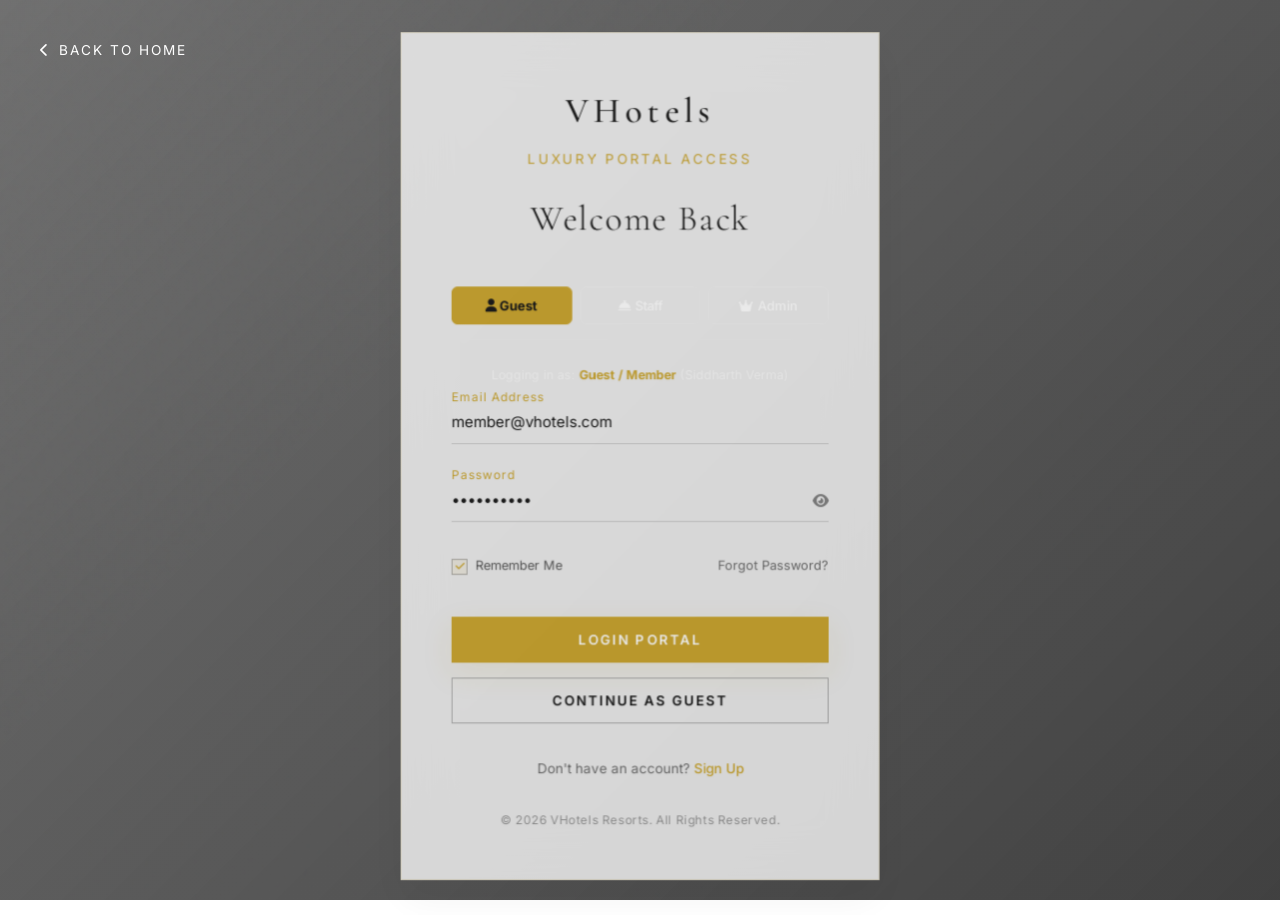
==== admin_dashboard.html @ e9774304 "Update registration validation: alphabetic-only name rule and strict password criteria (1 caps, 1 nu" ====
<!DOCTYPE html>
<html lang="en">
<head>
  <meta charset="UTF-8">
  <meta name="viewport" content="width=device-width, initial-scale=1.0">
  <meta name="description" content="VHotels Executive Administration Center. Financial KPIs, room occupancy, guest management, and security controls.">
  <title>VHotels | Executive Admin Center</title>
  
  <link rel="stylesheet" href="https://cdnjs.cloudflare.com/ajax/libs/font-awesome/6.4.0/css/all.min.css">
  <link rel="stylesheet" href="style.css">
</head>
<body style="background: var(--color-off-white);">

  <!-- Navbar -->
  <nav class="navbar sticky" id="nav-header">
    <div class="container">
      <a href="index.html" class="logo" id="nav-logo">VHOTELS</a>
      <ul class="nav-links" id="menu-links">
        <li><a href="index.html">Home</a></li>
        <li><a href="suites.html">Suites</a></li>
        <li><a href="admin_dashboard.html" class="active" style="color: var(--color-gold);"><i class="fas fa-crown"></i> Executive Admin</a></li>
        <li><a href="staff_dashboard.html"><i class="fas fa-concierge-bell"></i> Staff Portal</a></li>
        <li><a href="profile.html">Profile</a></li>
        <li class="nav-btn"><button onclick="VHotels.logout()" class="btn-gold" style="padding: 8px 18px; font-size: 0.8rem;">Logout</button></li>
      </ul>
      <div class="mobile-menu-btn" id="mobile-toggle">
        <span></span><span></span><span></span>
      </div>
    </div>
  </nav>

  <!-- Executive Header Banner -->
  <header style="background: #111; color: #fff; padding: 50px 20px 35px; border-bottom: 2px solid var(--color-gold);">
    <div class="container">
      <span class="gold-text" style="font-size: 0.8rem; text-transform: uppercase; letter-spacing: 0.25em; font-weight: 600;">
        <i class="fas fa-crown"></i> Executive Management & Financial Control
      </span>
      <h1 style="font-family: var(--font-serif); font-size: 2.4rem; margin: 5px 0 0; color: #fff;">Estate Analytics & Administration</h1>
    </div>
  </header>

  <main class="container section-padding">
    
    <!-- 4 KPI Cards Grid -->
    <div style="display: grid; grid-template-columns: repeat(auto-fit, minmax(220px, 1fr)); gap: 20px; margin-bottom: 35px;">
      
      <!-- Card 1: Revenue -->
      <div style="background: #ffffff; border-radius: 12px; padding: 25px; border: 1px solid var(--color-light-gray); box-shadow: var(--shadow-glass);">
        <div style="display: flex; justify-content: space-between; align-items: center; margin-bottom: 12px;">
          <span style="font-size: 0.8rem; text-transform: uppercase; color: #777; font-weight: 600;">Gross Revenue</span>
          <i class="fas fa-rupee-sign" style="color: var(--color-gold); font-size: 1.2rem;"></i>
        </div>
        <div id="stat-revenue" style="font-size: 2rem; font-weight: 700; color: #111;">₹0</div>
        <span style="font-size: 0.75rem; color: #27ae60;"><i class="fas fa-arrow-up"></i> Confirmed Luxury Stays</span>
      </div>

      <!-- Card 2: Occupancy Rate -->
      <div style="background: #ffffff; border-radius: 12px; padding: 25px; border: 1px solid var(--color-light-gray); box-shadow: var(--shadow-glass);">
        <div style="display: flex; justify-content: space-between; align-items: center; margin-bottom: 12px;">
          <span style="font-size: 0.8rem; text-transform: uppercase; color: #777; font-weight: 600;">Estate Occupancy</span>
          <i class="fas fa-chart-pie" style="color: var(--color-gold); font-size: 1.2rem;"></i>
        </div>
        <div id="stat-occupancy" style="font-size: 2rem; font-weight: 700; color: #111;">0%</div>
        <span id="stat-rooms-ratio" style="font-size: 0.75rem; color: #777;">0 of 0 Rooms Booked</span>
      </div>

      <!-- Card 3: Total Bookings -->
      <div style="background: #ffffff; border-radius: 12px; padding: 25px; border: 1px solid var(--color-light-gray); box-shadow: var(--shadow-glass);">
        <div style="display: flex; justify-content: space-between; align-items: center; margin-bottom: 12px;">
          <span style="font-size: 0.8rem; text-transform: uppercase; color: #777; font-weight: 600;">Active Bookings</span>
          <i class="fas fa-calendar-check" style="color: var(--color-gold); font-size: 1.2rem;"></i>
        </div>
        <div id="stat-bookings" style="font-size: 2rem; font-weight: 700; color: #111;">0</div>
        <span style="font-size: 0.75rem; color: #2980b9;">Verified in SQLite Database</span>
      </div>

      <!-- Card 4: Registered Members -->
      <div style="background: #ffffff; border-radius: 12px; padding: 25px; border: 1px solid var(--color-light-gray); box-shadow: var(--shadow-glass);">
        <div style="display: flex; justify-content: space-between; align-items: center; margin-bottom: 12px;">
          <span style="font-size: 0.8rem; text-transform: uppercase; color: #777; font-weight: 600;">Elite Guests</span>
          <i class="fas fa-users" style="color: var(--color-gold); font-size: 1.2rem;"></i>
        </div>
        <div id="stat-guests" style="font-size: 2rem; font-weight: 700; color: #111;">0</div>
        <span style="font-size: 0.75rem; color: #777;">VIP Hospitality Accounts</span>
      </div>

    </div>

    <!-- Navigation Tabs for Admin Sections -->
    <div style="display: flex; gap: 15px; margin-bottom: 25px; border-bottom: 2px solid #eee; padding-bottom: 12px;">
      <button id="tab-btn-users" onclick="switchAdminTab('users')" style="background: none; border: none; font-size: 1rem; font-weight: 600; color: var(--color-gold); cursor: pointer; padding: 5px 10px; border-bottom: 3px solid var(--color-gold); margin-bottom: -15px;">
        <i class="fas fa-user-shield"></i> User & Security Management
      </button>
      <button id="tab-btn-suites" onclick="switchAdminTab('suites')" style="background: none; border: none; font-size: 1rem; font-weight: 600; color: #777; cursor: pointer; padding: 5px 10px;">
        <i class="fas fa-hotel"></i> Suite Inventory & Status
      </button>
    </div>

    <!-- Tab 1: User Management -->
    <div id="tab-users-content" style="background: #ffffff; border-radius: 16px; padding: 35px; box-shadow: var(--shadow-glass); border: 1px solid var(--color-light-gray);">
      <div style="display: flex; justify-content: space-between; align-items: center; margin-bottom: 25px; flex-wrap: wrap; gap: 15px;">
        <div>
          <h2 style="font-family: var(--font-serif); font-size: 1.6rem; margin: 0 0 5px;">Registered Accounts & Roles</h2>
          <span id="user-counter" style="color: #777; font-size: 0.9rem;">Loading accounts...</span>
        </div>
        <div style="display: flex; gap: 10px;">
          <input type="text" id="admin-user-search" placeholder="Search name, email, or role..." style="padding: 10px 14px; border: 1px solid #ddd; border-radius: 6px; font-size: 0.9rem; outline: none; width: 260px;">
          <select id="admin-user-filter-role" style="padding: 10px; border: 1px solid #ddd; border-radius: 6px; font-size: 0.9rem; outline: none; background: #fff;">
            <option value="all">All Roles</option>
            <option value="guest">Guests</option>
            <option value="staff">Staff</option>
            <option value="admin">Administrators</option>
          </select>
        </div>
      </div>

      <div style="overflow-x: auto;">
        <table style="width: 100%; border-collapse: collapse; text-align: left; font-size: 0.9rem;">
          <thead>
            <tr style="background: #fafafa; border-bottom: 2px solid #eee; color: #555; text-transform: uppercase; font-size: 0.75rem; letter-spacing: 0.05em;">
              <th style="padding: 14px 16px;">ID</th>
              <th style="padding: 14px 16px;">Member Name</th>
              <th style="padding: 14px 16px;">Email & Phone</th>
              <th style="padding: 14px 16px;">Role</th>
              <th style="padding: 14px 16px;">Preferred Resort</th>
              <th style="padding: 14px 16px;">Status</th>
              <th style="padding: 14px 16px; text-align: right;">Security Action</th>
            </tr>
          </thead>
          <tbody id="users-tbody">
            <!-- Dynamically populated -->
          </tbody>
        </table>
      </div>
    </div>

    <!-- Tab 2: Suite Inventory Status -->
    <div id="tab-suites-content" style="display: none; background: #ffffff; border-radius: 16px; padding: 35px; box-shadow: var(--shadow-glass); border: 1px solid var(--color-light-gray);">
      <div style="margin-bottom: 25px;">
        <h2 style="font-family: var(--font-serif); font-size: 1.6rem; margin: 0 0 5px;">Estate Inventory Overview</h2>
        <span style="color: #777; font-size: 0.9rem;">Real-time inventory levels, pricing, and room allocations.</span>
      </div>

      <div style="overflow-x: auto;">
        <table style="width: 100%; border-collapse: collapse; text-align: left; font-size: 0.9rem;">
          <thead>
            <tr style="background: #fafafa; border-bottom: 2px solid #eee; color: #555; text-transform: uppercase; font-size: 0.75rem; letter-spacing: 0.05em;">
              <th style="padding: 14px 16px;">Code</th>
              <th style="padding: 14px 16px;">Suite Name</th>
              <th style="padding: 14px 16px;">Resort Location</th>
              <th style="padding: 14px 16px;">Type</th>
              <th style="padding: 14px 16px;">Rate / Night</th>
              <th style="padding: 14px 16px;">Max Guests</th>
              <th style="padding: 14px 16px;">Inventory Status</th>
            </tr>
          </thead>
          <tbody id="inventory-tbody">
            <!-- Populated via JS -->
          </tbody>
        </table>
      </div>
    </div>

  </main>

  <!-- Scripts -->
  <script src="vhotels.js"></script>
  <script>
    let adminUsersList = [];
    let currentAdminUser = null;

    async function checkAdminAuth() {
      try {
        const res = await fetch('/api/auth/me');
        const data = await res.json();
        if (!data.authenticated || data.user.role !== 'admin') {
          alert('Access denied: Executive Administrator credentials required.');
          window.location.href = 'login.html';
          return;
        }
        currentAdminUser = data.user;
        loadAdminStats();
        loadAdminUsers();
        loadInventory();
      } catch (e) {
        window.location.href = 'login.html';
      }
    }

    async function loadAdminStats() {
      try {
        const res = await fetch('/api/admin/stats');
        const data = await res.json();
        if (data.success) {
          const s = data.stats;
          document.getElementById('stat-revenue').textContent = `₹${Number(s.total_revenue).toLocaleString('en-IN')}`;
          document.getElementById('stat-occupancy').textContent = `${s.occupancy_pct}%`;
          document.getElementById('stat-rooms-ratio').textContent = `${s.total_rooms - s.available_rooms} of ${s.total_rooms} Rooms Occupied`;
          document.getElementById('stat-bookings').textContent = s.active_bookings;
          document.getElementById('stat-guests').textContent = s.total_guests;
        }
      } catch (err) {
        console.error(err);
      }
    }

    async function loadAdminUsers() {
      try {
        const res = await fetch('/api/admin/users');
        const data = await res.json();
        if (data.success) {
          adminUsersList = data.users;
          renderUsersTable();
        }
      } catch (err) {
        console.error(err);
      }
    }

    function renderUsersTable() {
      const q = document.getElementById('admin-user-search').value.toLowerCase().trim();
      const role = document.getElementById('admin-user-filter-role').value;

      const filtered = adminUsersList.filter(u => {
        const name = `${u.first_name} ${u.last_name}`.toLowerCase();
        const matchesQ = !q || name.includes(q) || u.email.toLowerCase().includes(q) || (u.mobile && u.mobile.includes(q));
        const matchesRole = role === 'all' || u.role === role;
        return matchesQ && matchesRole;
      });

      const tbody = document.getElementById('users-tbody');
      document.getElementById('user-counter').textContent = `Showing ${filtered.length} of ${adminUsersList.length} users`;

      tbody.innerHTML = filtered.map(u => {
        const isSelf = u.id === currentAdminUser.id;
        const isSuspended = u.status === 'suspended';
        const roleBadge = u.role === 'admin' 
          ? `<span style="background: rgba(201,162,39,0.15); color: var(--color-gold); padding: 3px 8px; border-radius: 12px; font-weight: 700; font-size: 0.75rem; text-transform: uppercase;">Admin</span>`
          : u.role === 'staff'
          ? `<span style="background: #cce5ff; color: #004085; padding: 3px 8px; border-radius: 12px; font-weight: 700; font-size: 0.75rem; text-transform: uppercase;">Staff</span>`
          : `<span style="background: #e2e3e5; color: #383d41; padding: 3px 8px; border-radius: 12px; font-weight: 700; font-size: 0.75rem; text-transform: uppercase;">Guest</span>`;

        const statusBadge = isSuspended
          ? `<span style="background: #f8d7da; color: #721c24; padding: 3px 8px; border-radius: 12px; font-weight: 700; font-size: 0.75rem; text-transform: uppercase;">Suspended</span>`
          : `<span style="background: #d4edda; color: #155724; padding: 3px 8px; border-radius: 12px; font-weight: 700; font-size: 0.75rem; text-transform: uppercase;">Active</span>`;

        return `
          <tr style="border-bottom: 1px solid #eee;">
            <td style="padding: 14px 16px; color: #888;">#${u.id}</td>
            <td style="padding: 14px 16px; font-weight: 600;">${u.title || ''} ${u.first_name} ${u.last_name}</td>
            <td style="padding: 14px 16px;">
              <div>${u.email}</div>
              <div style="font-size: 0.8rem; color: #888;">${u.mobile}</div>
            </td>
            <td style="padding: 14px 16px;">${roleBadge}</td>
            <td style="padding: 14px 16px; font-size: 0.85rem; color: #666;">${u.preferred_resort || '-'}</td>
            <td style="padding: 14px 16px;">${statusBadge}</td>
            <td style="padding: 14px 16px; text-align: right;">
              ${isSelf ? '<span style="color: #999; font-size: 0.8rem;">(Your Account)</span>' : `
                <button onclick="toggleUser(${u.id})" class="btn-outline" style="padding: 5px 12px; font-size: 0.75rem; cursor: pointer; color: ${isSuspended ? '#27ae60' : '#c0392b'}; border-color: ${isSuspended ? '#27ae60' : '#c0392b'};">
                  ${isSuspended ? '<i class="fas fa-check"></i> Reactivate' : '<i class="fas fa-ban"></i> Suspend'}
                </button>
              `}
            </td>
          </tr>
        `;
      }).join('');
    }

    async function toggleUser(userId) {
      if (!confirm('Are you sure you want to change this user account status?')) return;
      try {
        const res = await fetch(`/api/admin/users/${userId}/toggle-status`, { method: 'POST' });
        const data = await res.json();
        if (data.success) {
          VHotels.showToast(data.message, 'info');
          loadAdminUsers();
        } else {
          alert(data.message);
        }
      } catch (e) {
        alert('Network error.');
      }
    }

    async function loadInventory() {
      try {
        const res = await fetch('/api/suites');
        const data = await res.json();
        if (data.success) {
          const tbody = document.getElementById('inventory-tbody');
          tbody.innerHTML = data.suites.map(s => `
            <tr style="border-bottom: 1px solid #eee;">
              <td style="padding: 14px 16px; font-weight: 700; color: var(--color-gold);">${s.code}</td>
              <td style="padding: 14px 16px; font-weight: 600;">${s.name}</td>
              <td style="padding: 14px 16px;">${s.resort_location}</td>
              <td style="padding: 14px 16px;"><span class="hotel-badge" style="position: static; font-size: 0.7rem; padding: 2px 8px;">${s.suite_type}</span></td>
              <td style="padding: 14px 16px; font-weight: 700;">₹${Number(s.price_per_night).toLocaleString('en-IN')}</td>
              <td style="padding: 14px 16px;">${s.capacity_guests} Guests</td>
              <td style="padding: 14px 16px;">
                <span style="font-weight: 600; color: ${s.available_rooms > 0 ? '#27ae60' : '#c0392b'};">
                  ${s.available_rooms} of ${s.total_rooms} available
                </span>
              </td>
            </tr>
          `).join('');
        }
      } catch (err) {
        console.error(err);
      }
    }

    function switchAdminTab(tab) {
      const usersContent = document.getElementById('tab-users-content');
      const suitesContent = document.getElementById('tab-suites-content');
      const usersBtn = document.getElementById('tab-btn-users');
      const suitesBtn = document.getElementById('tab-btn-suites');

      if (tab === 'users') {
        usersContent.style.display = 'block';
        suitesContent.style.display = 'none';
        usersBtn.style.color = 'var(--color-gold)';
        usersBtn.style.borderBottom = '3px solid var(--color-gold)';
        usersBtn.style.marginBottom = '-15px';
        suitesBtn.style.color = '#777';
        suitesBtn.style.borderBottom = 'none';
        suitesBtn.style.marginBottom = '0';
      } else {
        usersContent.style.display = 'none';
        suitesContent.style.display = 'block';
        suitesBtn.style.color = 'var(--color-gold)';
        suitesBtn.style.borderBottom = '3px solid var(--color-gold)';
        suitesBtn.style.marginBottom = '-15px';
        usersBtn.style.color = '#777';
        usersBtn.style.borderBottom = 'none';
        usersBtn.style.marginBottom = '0';
      }
    }

    document.getElementById('admin-user-search').addEventListener('input', renderUsersTable);
    document.getElementById('admin-user-filter-role').addEventListener('change', renderUsersTable);
    document.addEventListener('DOMContentLoaded', checkAdminAuth);
  </script>
</body>
</html>
---- style.css ----
@import url('https://fonts.googleapis.com/css2?family=Cormorant+Garamond:ital,wght@0,300;0,400;0,500;0,600;0,700;1,400&family=Inter:wght@300;400;500;600;700&display=swap');

:root {
  --color-black: #ffffff; /* Light page background */
  --color-dark-gray: #fdfbf7; /* Elegant off-white/beige container bg */
  --color-light-gray: #e6dfd3; /* Soft cream borders */
  --color-gold: #c9a227; /* Signature luxury gold */
  --color-gold-hover: #e5b834;
  --color-gold-light: rgba(201, 162, 39, 0.08);
  --color-beige: #2a2520; /* Dark charcoal text for body */
  --color-beige-dark: #bfae8f; /* Darker border/details */
  --color-white: #111111; /* Dark titles for light theme */
  --color-glass: rgba(255, 255, 255, 0.85); /* Light glassmorphism */
  
  --font-serif: 'Cormorant Garamond', Georgia, serif;
  --font-sans: 'Inter', system-ui, -apple-system, sans-serif;
  
  --transition-smooth: all 0.5s cubic-bezier(0.16, 1, 0.3, 1);
  --transition-fast: all 0.25s ease;
  
  --shadow-gold: 0 10px 30px rgba(201, 162, 39, 0.1);
  --shadow-dark: 0 20px 40px rgba(42, 37, 32, 0.06); /* Soft light shadows */
  --shadow-glass: 0 8px 32px 0 rgba(42, 37, 32, 0.05);
  --border-glass: 1px solid rgba(42, 37, 32, 0.06);
  --border-gold-glass: 1px solid rgba(201, 162, 39, 0.15);
}

/* Base resets & scroll behavior */
* {
  margin: 0;
  padding: 0;
  box-sizing: border-box;
}

html {
  scroll-behavior: smooth;
  font-size: 16px;
  background-color: var(--color-black);
  color: var(--color-beige);
  font-family: var(--font-sans);
}

body {
  overflow-x: hidden;
  line-height: 1.6;
  background: linear-gradient(-45deg, #ffffff, #FAF6F0, #FDFBF7, #FAF2E3); /* Soft ivory, gold, champagne flow */
  background-size: 400% 400%;
  animation: gradientMotion 25s ease infinite; /* Slow breathing motion */
  position: relative;
}

/* Luxury fine-grain paper texture overlay */
body::before {
  content: "";
  position: fixed;
  top: 0;
  left: 0;
  width: 100vw;
  height: 100vh;
  z-index: -2;
  opacity: 0.035; /* extremely subtle noise grain texture */
  pointer-events: none;
  background-image: url("data:image/svg+xml,%3Csvg viewBox='0 0 200 200' xmlns='http://www.w3.org/2000/svg'%3E%3Cfilter id='noiseFilter'%3E%3CfeTurbulence type='fractalNoise' baseFrequency='0.65' numOctaves='3' stitchTiles='stitch'/%3E%3C/filter%3E%3Crect width='100%25' height='100%25' filter='url(%23noiseFilter)'/%3E%3C/svg%3E");
}

h1, h2, h3, h4, h5, h6 {
  font-family: var(--font-serif);
  color: var(--color-white);
  font-weight: 500;
  letter-spacing: 0.05em;
}

a {
  text-decoration: none;
  color: inherit;
  transition: var(--transition-fast);
}

button, input, select {
  font-family: inherit;
  background: none;
  border: none;
  color: inherit;
  outline: none;
}

/* Custom Scrollbar */
::-webkit-scrollbar {
  width: 8px;
}
::-webkit-scrollbar-track {
  background: var(--color-black);
}
::-webkit-scrollbar-thumb {
  background: var(--color-gold);
  border-radius: 4px;
}
::-webkit-scrollbar-thumb:hover {
  background: var(--color-gold-hover);
}

/* Common Layout Utilities */
.container {
  width: 90%;
  max-width: 1200px;
  margin: 0 auto;
}

.section-padding {
  padding: 100px 0;
}

.text-center {
  text-align: center;
}

.gold-text {
  color: var(--color-gold);
  font-family: var(--font-serif);
}

/* Elegant Section Titles */
.section-header {
  margin-bottom: 60px;
  text-align: center;
}

.section-header .subtitle {
  font-family: var(--font-sans);
  text-transform: uppercase;
  font-size: 0.8rem;
  letter-spacing: 0.3em;
  color: var(--color-gold);
  display: block;
  margin-bottom: 12px;
}

.section-header .title {
  font-size: 3.6rem; /* Increased size */
  font-weight: 300; /* Lighter weight for high-end look */
  color: var(--color-white);
  position: relative;
  display: inline-block;
  padding-bottom: 15px;
}

.section-header .title::after {
  content: '';
  position: absolute;
  bottom: 0;
  left: 50%;
  transform: translateX(-50%);
  width: 60px;
  height: 1px;
  background-color: var(--color-gold);
}

/* Animated Button Styles */
.btn-gold {
  display: inline-block;
  background-color: var(--color-gold);
  color: var(--color-black);
  padding: 14px 32px;
  font-size: 0.85rem;
  font-weight: 600;
  text-transform: uppercase;
  letter-spacing: 0.15em;
  border-radius: 0;
  cursor: pointer;
  border: 1px solid var(--color-gold);
  transition: var(--transition-smooth);
  box-shadow: var(--shadow-gold);
}

.btn-gold:hover {
  background-color: transparent;
  color: var(--color-gold);
  box-shadow: 0 0 20px rgba(201, 162, 39, 0.4);
  transform: translateY(-2px);
}

.btn-outline {
  display: inline-block;
  border: 1px solid var(--color-beige-dark);
  color: var(--color-white);
  padding: 14px 32px;
  font-size: 0.85rem;
  font-weight: 600;
  text-transform: uppercase;
  letter-spacing: 0.15em;
  border-radius: 0;
  cursor: pointer;
  transition: var(--transition-smooth);
}

.btn-outline:hover {
  border-color: var(--color-gold);
  color: var(--color-gold);
  transform: translateY(-2px);
}

/* NAVBAR DESIGN */
.navbar {
  position: fixed;
  top: 0;
  left: 0;
  width: 100%;
  z-index: 1000;
  transition: var(--transition-smooth);
  padding: 25px 0;
  background: linear-gradient(to bottom, rgba(17, 17, 17, 0.8) 0%, rgba(17, 17, 17, 0) 100%);
}

.navbar.sticky {
  padding: 15px 0;
  background: var(--color-glass);
  backdrop-filter: blur(15px);
  -webkit-backdrop-filter: blur(15px);
  border-bottom: 1px solid rgba(17, 17, 17, 0.05);
}

.navbar.sticky .logo {
  color: #111111 !important;
}

.navbar.sticky .nav-links a {
  color: rgba(17, 17, 17, 0.8) !important;
}

.navbar.sticky .nav-links a:hover {
  color: var(--color-gold) !important;
}

.navbar.sticky .mobile-menu-btn span {
  background-color: #111111 !important;
}

.navbar .container {
  display: flex;
  justify-content: space-between;
  align-items: center;
}

.logo {
  font-family: var(--font-serif);
  font-size: 1.8rem;
  color: #ffffff !important; /* Always white on dark hero header transparent state */
  font-weight: 600;
  letter-spacing: 0.15em;
  transition: var(--transition-smooth);
}

.logo span {
  color: var(--color-gold) !important;
}

.nav-links {
  display: flex;
  list-style: none;
  gap: 30px;
  align-items: center;
}

.nav-links a {
  font-size: 0.95rem; /* Increased font size for better readability */
  text-transform: uppercase;
  letter-spacing: 0.15em;
  font-weight: 500;
  color: rgba(255, 255, 255, 0.85) !important; /* Always light on dark transparent nav */
  position: relative;
  padding: 8px 0;
}

.nav-links a::after {
  content: '';
  position: absolute;
  bottom: 0;
  left: 0;
  width: 0;
  height: 1px;
  background-color: var(--color-gold);
  transition: var(--transition-smooth);
}

.nav-links a:hover {
  color: var(--color-gold);
}

.nav-links a:hover::after {
  width: 100%;
}

.nav-btn {
  margin-left: 20px;
}

/* Mobile Nav Toggle */
.mobile-menu-btn {
  display: none;
  cursor: pointer;
  flex-direction: column;
  gap: 6px;
}

.mobile-menu-btn span {
  width: 25px;
  height: 2px;
  background-color: var(--color-white);
  transition: var(--transition-fast);
}

/* HERO SLIDER */
.hero {
  position: relative;
  height: 100vh;
  min-height: 600px;
  display: flex;
  justify-content: center;
  align-items: center;
  overflow: hidden;
  z-index: 1; /* Establishes a stacking context so body white background doesn't overlay the absolute .hero-bg */
}

.hero-bg {
  position: absolute;
  top: 0;
  left: 0;
  width: 100%;
  height: 100%;
  background-image: linear-gradient(to bottom, rgba(17, 17, 17, 0.3) 0%, rgba(17, 17, 17, 0.7) 100%), url('assets/hero_luxury.png');
  background-size: cover;
  background-position: center;
  z-index: -1;
  transition: transform 10s ease-out;
}

.hero:hover .hero-bg {
  transform: scale(1.05);
}

.hero-content {
  text-align: center;
  max-width: 800px;
  padding-top: 80px;
  z-index: 10;
}

.hero-content .tagline {
  font-size: 0.9rem;
  letter-spacing: 0.4em;
  text-transform: uppercase;
  color: var(--color-gold);
  margin-bottom: 20px;
  display: inline-block;
  animation: slideUp 1.2s ease forwards;
}

.hero-content h1 {
  font-size: 5.6rem; /* Increased size */
  line-height: 1.05;
  font-weight: 300;
  letter-spacing: -0.01em;
  margin-bottom: 25px;
  color: #ffffff !important;
  animation: slideUp 1.4s ease forwards;
}

.hero-content p {
  font-family: var(--font-serif);
  font-size: 1.5rem;
  font-style: italic;
  color: rgba(255, 255, 255, 0.9) !important;
  margin-bottom: 40px;
  opacity: 0.9;
  animation: slideUp 1.6s ease forwards;
}

.scroll-down {
  color: #ffffff !important;
}

.scroll-down {
  position: absolute;
  bottom: 40px;
  left: 50%;
  transform: translateX(-50%);
  color: var(--color-white);
  font-size: 0.8rem;
  letter-spacing: 0.25em;
  text-transform: uppercase;
  display: flex;
  flex-direction: column;
  align-items: center;
  gap: 10px;
  cursor: pointer;
  z-index: 10;
}

.scroll-down i {
  animation: bounce 2s infinite;
  color: var(--color-gold);
}

/* SEARCH BOOKING SECTION */
.booking-search-container {
  margin-top: -80px;
  position: relative;
  z-index: 100;
}

.search-bar {
  background: rgba(253, 251, 247, 0.85) !important; /* Glassmorphism */
  backdrop-filter: blur(15px);
  -webkit-backdrop-filter: blur(15px);
  border: var(--border-gold-glass);
  box-shadow: var(--shadow-dark);
  padding: 30px;
  display: grid;
  grid-template-columns: repeat(4, 1fr) auto;
  gap: 20px;
  align-items: end;
}

.input-group {
  display: flex;
  flex-direction: column;
  gap: 8px;
  position: relative;
}

.input-group label {
  font-size: 0.75rem;
  text-transform: uppercase;
  letter-spacing: 0.15em;
  color: var(--color-gold);
  font-weight: 600;
}

.input-group .input-wrapper {
  position: relative;
  display: flex;
  align-items: center;
  border-bottom: 1px solid var(--color-light-gray);
  transition: var(--transition-fast);
}

.input-group .input-wrapper i {
  position: absolute;
  left: 0;
  color: var(--color-gold);
  font-size: 0.9rem;
}

.input-group select,
.input-group input {
  width: 100%;
  padding: 12px 10px 12px 25px;
  font-size: 0.9rem;
  color: var(--color-white);
  cursor: pointer;
}

.input-group select option {
  background-color: var(--color-dark-gray);
  color: var(--color-white);
}

.input-group .input-wrapper:hover,
.input-group .input-wrapper:focus-within {
  border-bottom-color: var(--color-gold);
}

/* FEATURED HOTELS SECTION */
.hotels-grid {
  display: grid;
  grid-template-columns: repeat(3, 1fr);
  gap: 30px;
}

.hotel-card {
  background-color: rgba(253, 251, 247, 0.75) !important; /* Glassmorphism */
  backdrop-filter: blur(12px);
  -webkit-backdrop-filter: blur(12px);
  border: 1px solid rgba(201, 162, 39, 0.15) !important;
  overflow: hidden;
  transition: var(--transition-smooth);
  position: relative;
}

.hotel-card:hover {
  transform: translateY(-10px);
  border-color: rgba(201, 162, 39, 0.3);
  box-shadow: var(--shadow-dark);
}

.hotel-img-wrapper {
  height: 250px;
  overflow: hidden;
  position: relative;
}

.hotel-img-wrapper img {
  width: 100%;
  height: 100%;
  object-fit: cover;
  transition: transform 1.2s cubic-bezier(0.16, 1, 0.3, 1);
}

.hotel-card:hover .hotel-img-wrapper img {
  transform: scale(1.08);
}

.hotel-badge {
  position: absolute;
  top: 20px;
  right: 20px;
  background-color: rgba(17, 17, 17, 0.85);
  color: var(--color-gold);
  border: 1px solid var(--color-gold);
  font-size: 0.7rem;
  text-transform: uppercase;
  letter-spacing: 0.1em;
  padding: 4px 10px;
}

.hotel-info {
  padding: 30px;
}

.hotel-rating {
  color: var(--color-gold);
  font-size: 0.8rem;
  margin-bottom: 12px;
}

.hotel-title h3 {
  font-size: 2.1rem; /* Increased size */
  font-weight: 400;
  margin-bottom: 12px;
}

.hotel-desc {
  font-size: 0.95rem;
  color: rgba(42, 37, 32, 0.75) !important; /* Dark on light bg */
  margin-bottom: 20px;
  font-weight: 300;
  line-height: 1.6;
}

.hotel-footer {
  display: flex;
  justify-content: space-between;
  align-items: center;
  border-top: 1px solid rgba(255, 255, 255, 0.05);
  padding-top: 20px;
}

.hotel-price {
  font-size: 0.85rem;
  color: rgba(42, 37, 32, 0.6) !important; /* Dark text */
}

.hotel-price span {
  display: block;
  font-size: 1.3rem;
  color: #111111 !important; /* Dark bold price */
  font-weight: 600;
}

.hotel-link {
  font-size: 0.8rem;
  text-transform: uppercase;
  letter-spacing: 0.1em;
  color: var(--color-gold);
  font-weight: 600;
  display: flex;
  align-items: center;
  gap: 5px;
}

.hotel-link:hover {
  gap: 10px;
}

/* POPULAR DESTINATIONS */
.destinations-grid {
  display: grid;
  grid-template-columns: repeat(3, 1fr);
  gap: 30px;
}

.dest-card {
  height: 400px;
  position: relative;
  overflow: hidden;
  cursor: pointer;
}

.dest-card img {
  width: 100%;
  height: 100%;
  object-fit: cover;
  transition: transform 1.5s cubic-bezier(0.16, 1, 0.3, 1);
}

.dest-overlay {
  position: absolute;
  top: 0;
  left: 0;
  width: 100%;
  height: 100%;
  background: linear-gradient(to bottom, rgba(17, 17, 17, 0.2) 0%, rgba(17, 17, 17, 0.8) 100%);
  display: flex;
  flex-direction: column;
  justify-content: flex-end;
  padding: 40px;
  z-index: 5;
  transition: var(--transition-smooth);
}

.dest-card:hover img {
  transform: scale(1.08);
}

.dest-card:hover .dest-overlay {
  background: linear-gradient(to bottom, rgba(17, 17, 17, 0) 0%, rgba(17, 17, 17, 0.95) 100%);
}

.dest-card h3 {
  font-size: 2.6rem; /* Increased size */
  color: #ffffff !important; /* Explicitly white on dark photo background */
  font-weight: 300;
  margin-bottom: 5px;
  text-shadow: 0 2px 10px rgba(0,0,0,0.5);
}

.dest-card p {
  color: var(--color-gold);
  font-size: 0.8rem;
  text-transform: uppercase;
  letter-spacing: 0.25em;
  transform: translateY(10px);
  opacity: 0;
  transition: var(--transition-smooth);
}

.dest-card:hover p {
  transform: translateY(0);
  opacity: 1;
}

/* WHY CHOOSE US (Luxury Pillars) */
.why-grid {
  display: grid;
  grid-template-columns: repeat(4, 1fr);
  gap: 30px;
}

.why-card {
  text-align: center;
  padding: 40px 20px;
  border: 1px solid rgba(201, 162, 39, 0.15) !important;
  background-color: rgba(253, 251, 247, 0.75) !important; /* Glassmorphism */
  backdrop-filter: blur(12px);
  -webkit-backdrop-filter: blur(12px);
  transition: var(--transition-smooth);
}

.why-card:hover {
  border-color: var(--color-gold);
  transform: translateY(-5px);
}

.why-icon {
  width: 70px;
  height: 70px;
  margin: 0 auto 25px;
  display: flex;
  justify-content: center;
  align-items: center;
  border: 1px solid var(--color-gold-light);
  border-radius: 50%;
  color: var(--color-gold);
  font-size: 1.8rem;
  background-color: rgba(201, 162, 39, 0.05);
  transition: var(--transition-smooth);
}

.why-card:hover .why-icon {
  background-color: var(--color-gold);
  color: var(--color-black);
  transform: rotateY(180deg);
}

.why-card h3 {
  font-size: 1.4rem;
  margin-bottom: 15px;
}

.why-card p {
  font-size: 0.85rem;
  color: rgba(42, 37, 32, 0.75) !important; /* Dark on light bg */
  font-weight: 300;
}

/* DINING HIGHLIGHT */
.dining-section {
  display: grid;
  grid-template-columns: 1fr 1fr;
  align-items: center;
  background-color: rgba(253, 251, 247, 0.7) !important; /* Glassmorphism */
  backdrop-filter: blur(10px);
  -webkit-backdrop-filter: blur(10px);
  border-top: 1px solid rgba(201, 162, 39, 0.1) !important;
}

.dining-img {
  height: 550px;
  overflow: hidden;
}

.dining-img img {
  width: 100%;
  height: 100%;
  object-fit: cover;
}

.dining-info {
  padding: 80px;
}

.dining-info h2 {
  font-size: 3.6rem; /* Increased size */
  font-weight: 300;
  margin-bottom: 25px;
}

.dining-info p {
  font-size: 1.05rem;
  font-weight: 300;
  color: rgba(42, 37, 32, 0.75) !important; /* Dark on light bg */
  margin-bottom: 35px;
  line-height: 1.7;
}

/* TESTIMONIALS CAROUSEL */
.testimonials {
  background: transparent !important; /* Allow animated background gradient to flow through */
}

.testimonial-container {
  max-width: 800px;
  margin: 0 auto;
  min-height: 250px;
  position: relative;
  overflow: hidden;
}

.testimonial-slide {
  position: absolute;
  width: 100%;
  top: 0;
  left: 0;
  opacity: 0;
  transform: scale(0.95);
  transition: all 0.8s ease;
  pointer-events: none;
}

.testimonial-slide.active {
  position: relative;
  opacity: 1;
  transform: scale(1);
  pointer-events: auto;
}

.quote-icon {
  font-size: 3rem;
  color: rgba(201, 162, 39, 0.25);
  margin-bottom: 25px;
}

.testimonial-text {
  font-family: var(--font-serif);
  font-size: 1.8rem;
  font-style: italic;
  line-height: 1.5;
  color: var(--color-white);
  margin-bottom: 30px;
}

.testimonial-author {
  font-size: 0.85rem;
  text-transform: uppercase;
  letter-spacing: 0.2em;
  color: var(--color-gold);
}

.testimonial-dots {
  display: flex;
  justify-content: center;
  gap: 10px;
  margin-top: 40px;
}

.dot {
  width: 6px;
  height: 6px;
  background-color: var(--color-light-gray);
  border-radius: 50%;
  cursor: pointer;
  transition: var(--transition-fast);
}

.dot.active {
  background-color: var(--color-gold);
  transform: scale(1.5);
}

/* NEWSLETTER */
.newsletter {
  background-color: transparent !important;
  border-top: none !important;
  border-bottom: none !important;
}

.newsletter-card {
  max-width: 850px;
  margin: 0 auto;
  background: linear-gradient(135deg, #e7c768 0%, #c9a227 50%, #ac871d 100%); /* Rich metallic gold background */
  border: 1px solid #c9a227;
  border-radius: 16px; /* Elegant rounded corners */
  padding: 40px;
  position: relative;
  box-shadow: 0 15px 40px rgba(42, 37, 32, 0.1), 0 10px 25px rgba(201, 162, 39, 0.15); /* Layered soft shadows */
  transition: var(--transition-smooth);
}

.newsletter-card:hover {
  transform: translateY(-5px);
  box-shadow: 0 25px 50px rgba(42, 37, 32, 0.15), 0 15px 35px rgba(201, 162, 39, 0.25);
  border-color: #e5b834;
}

.newsletter-inner {
  border: 1px solid rgba(17, 17, 17, 0.15); /* Darker border for visibility on gold bg */
  border-radius: 10px; /* Matching rounded corners inside */
  padding: 50px 40px;
}

.newsletter-card .section-header .subtitle {
  color: #111111 !important; /* Dark charcoal text for gold bg */
  font-weight: 600;
}

.newsletter-card .section-header .title {
  color: #111111 !important; /* Dark charcoal title for contrast */
  font-size: 2.8rem;
  padding-bottom: 12px;
}

.newsletter-card .section-header .title::after {
  background-color: #111111 !important; /* Dark line */
  width: 40px;
  height: 1px;
}

.newsletter-intro {
  font-family: var(--font-serif);
  font-style: italic;
  font-size: 1.25rem;
  color: rgba(17, 17, 17, 0.8) !important; /* Dark readable text on gold bg */
  margin-bottom: 35px;
  max-width: 550px;
  margin-left: auto;
  margin-right: auto;
  line-height: 1.6;
}

.newsletter-card .section-header {
  margin-bottom: 20px;
}

.newsletter-card .newsletter-form {
  display: flex;
  max-width: 520px;
  margin: 0 auto;
  align-items: flex-start;
  gap: 20px;
  position: relative;
  border-bottom: none;
}

.newsletter-input-wrapper {
  flex-grow: 1;
  width: 100%;
  position: relative;
}

.newsletter-card .newsletter-form input {
  width: 100%;
  padding: 10px 5px;
  font-size: 1rem;
  font-weight: 500;
  color: #111111 !important;
  background: transparent !important;
  border: none !important;
  border-bottom: 1px solid rgba(17, 17, 17, 0.6) !important;
  border-radius: 0 !important;
  outline: none !important;
  box-shadow: none !important;
  transition: var(--transition-smooth);
}

.newsletter-card .newsletter-form input:focus {
  background: transparent !important;
  border-bottom-color: #111111 !important;
  box-shadow: none !important;
}

.newsletter-card .newsletter-form input:-webkit-autofill,
.newsletter-card .newsletter-form input:-webkit-autofill:hover, 
.newsletter-card .newsletter-form input:-webkit-autofill:focus {
  -webkit-text-fill-color: #111111 !important;
  -webkit-box-shadow: 0 0 0px 1000px transparent inset !important;
  background-color: transparent !important;
  transition: background-color 5000s ease-in-out 0s;
}

.newsletter-card .newsletter-form input::placeholder {
  color: rgba(17, 17, 17, 0.5) !important;
}

.newsletter-input-wrapper .error-msg {
  color: #b00020 !important;
  font-weight: 600;
  font-size: 0.8rem;
  margin-top: 6px;
  text-align: left;
}

.newsletter-card .newsletter-form button {
  padding: 10px 20px;
  color: #111111 !important;
  background: transparent !important;
  border: none !important;
  border-bottom: 1px solid rgba(17, 17, 17, 0.6) !important;
  border-radius: 0 !important;
  font-weight: 700;
  text-transform: uppercase;
  letter-spacing: 0.15em;
  font-size: 0.85rem;
  cursor: pointer;
  transition: var(--transition-fast);
  height: auto !important;
  white-space: nowrap;
}

.newsletter-card .newsletter-form button:hover {
  color: #ffffff !important;
  border-bottom-color: #ffffff !important;
  transform: translateY(-1px);
}

@media screen and (max-width: 768px) {
  .newsletter-card {
    padding: 20px;
  }
  .newsletter-inner {
    padding: 30px 15px;
  }
  .newsletter-intro {
    font-size: 1.1rem;
  }
}

/* FOOTER DESIGN */
.footer {
  background-color: #111111 !important;
  color: rgba(255, 255, 255, 0.7) !important;
  border-top: 1px solid rgba(255, 255, 255, 0.03);
  padding: 80px 0 30px;
}

.footer h4 {
  color: #ffffff !important;
}

.footer-links a {
  color: rgba(255, 255, 255, 0.6) !important;
}

.footer-links a:hover {
  color: var(--color-gold) !important;
}

.footer-contact-info div {
  color: rgba(255, 255, 255, 0.7) !important;
}

.footer-bottom {
  color: rgba(255, 255, 255, 0.4) !important;
}

.footer-grid {
  display: grid;
  grid-template-columns: 2fr repeat(3, 1fr);
  gap: 50px;
  margin-bottom: 60px;
}

.footer-col h4 {
  font-size: 1.2rem;
  margin-bottom: 25px;
  position: relative;
  padding-bottom: 10px;
}

.footer-col h4::after {
  content: '';
  position: absolute;
  bottom: 0;
  left: 0;
  width: 30px;
  height: 1px;
  background-color: var(--color-gold);
}

.footer-about .logo {
  margin-bottom: 20px;
  display: block;
}

.footer-about p {
  font-size: 0.85rem;
  color: rgba(245, 240, 230, 0.6);
  margin-bottom: 25px;
}

.social-links {
  display: flex;
  gap: 15px;
}

.social-links a {
  width: 36px;
  height: 36px;
  border: 1px solid rgba(255, 255, 255, 0.1);
  display: flex;
  justify-content: center;
  align-items: center;
  color: rgba(245, 240, 230, 0.8);
  font-size: 0.9rem;
  transition: var(--transition-smooth);
}

.social-links a:hover {
  border-color: var(--color-gold);
  color: var(--color-gold);
  background-color: rgba(201, 162, 39, 0.05);
}

.footer-links {
  list-style: none;
  display: flex;
  flex-direction: column;
  gap: 15px;
}

.footer-links a {
  font-size: 0.85rem;
  color: rgba(245, 240, 230, 0.7);
}

.footer-links a:hover {
  color: var(--color-gold);
  padding-left: 5px;
}

.footer-contact-info {
  display: flex;
  flex-direction: column;
  gap: 15px;
  font-size: 0.85rem;
  color: rgba(245, 240, 230, 0.7);
}

.footer-contact-info div {
  display: flex;
  align-items: flex-start;
  gap: 12px;
}

.footer-contact-info i {
  color: var(--color-gold);
  margin-top: 3px;
}

.footer-bottom {
  border-top: 1px solid rgba(255, 255, 255, 0.03);
  padding-top: 30px;
  display: flex;
  justify-content: space-between;
  align-items: center;
  font-size: 0.8rem;
  color: rgba(245, 240, 230, 0.5);
}

/* LOGIN PAGE UNIQUE DESIGN */
.login-body {
  height: 100vh;
  display: flex;
  justify-content: center;
  align-items: center;
  background-image: linear-gradient(135deg, rgba(17, 17, 17, 0.6) 0%, rgba(17, 17, 17, 0.8) 100%), url('https://images.unsplash.com/photo-1566073771259-6a8506099945?q=80&w=1200') !important;
  background-size: cover !important;
  background-position: center !important;
  background-attachment: fixed !important;
  animation: none !important; /* Disable animated gradient on login */
  overflow: hidden;
}

.login-card {
  width: 90%;
  max-width: 480px;
  background: rgba(255, 255, 255, 0.88) !important;
  border: var(--border-gold-glass);
  box-shadow: var(--shadow-dark);
  padding: 50px;
  position: relative;
  z-index: 10;
  backdrop-filter: blur(25px);
  -webkit-backdrop-filter: blur(25px);
  animation: cardFadeIn 1s cubic-bezier(0.16, 1, 0.3, 1) forwards;
}

.login-card h2 {
  color: #111111 !important;
}

.login-card p {
  color: var(--color-gold) !important;
}

.login-card .form-group input {
  color: #111111 !important;
  border-bottom: 1px solid rgba(17, 17, 17, 0.15) !important;
}

.login-card .form-group label {
  color: rgba(17, 17, 17, 0.5) !important;
}

.login-card .form-group input:focus ~ label,
.login-card .form-group input:not(:placeholder-shown) ~ label {
  color: var(--color-gold) !important;
}

.login-card .toggle-password {
  color: rgba(17, 17, 17, 0.5) !important;
}

.login-card .forgot-password {
  color: rgba(17, 17, 17, 0.6) !important;
}

.login-card .forgot-password:hover {
  color: var(--color-gold) !important;
}

.login-card .remember-me {
  color: rgba(17, 17, 17, 0.7) !important;
}

.login-card .checkbox-custom {
  border: 1px solid rgba(17, 17, 17, 0.3) !important;
}

.login-card .login-footer {
  color: rgba(17, 17, 17, 0.6) !important;
}

.login-card .login-copyright {
  color: rgba(17, 17, 17, 0.4) !important;
}

.login-card .btn-outline {
  border-color: rgba(17, 17, 17, 0.3) !important;
  color: #111111 !important;
}

.login-card .btn-outline:hover {
  border-color: var(--color-gold) !important;
  color: var(--color-gold) !important;
}

.login-header {
  text-align: center;
  margin-bottom: 40px;
}

.login-logo {
  font-family: var(--font-serif);
  font-size: 2.2rem;
  color: var(--color-white);
  font-weight: 500;
  letter-spacing: 0.15em;
  margin-bottom: 10px;
}

.login-logo span {
  color: var(--color-gold);
}

.login-header p {
  font-size: 0.85rem;
  text-transform: uppercase;
  letter-spacing: 0.2em;
  color: var(--color-gold);
  margin-bottom: 20px;
}

.login-header h2 {
  font-size: 2.2rem;
  font-weight: 300;
}

.login-form {
  display: flex;
  flex-direction: column;
  gap: 30px;
}

/* Floating Label Inputs */
.form-group {
  position: relative;
  display: flex;
  flex-direction: column;
}

.form-group .input-wrapper {
  position: relative;
  display: flex;
  align-items: center;
}

.form-group input {
  width: 100%;
  padding: 12px 30px 12px 0;
  font-size: 0.95rem;
  color: var(--color-white);
  border-bottom: 1px solid rgba(255, 255, 255, 0.15);
  transition: var(--transition-smooth);
  background: transparent;
}

.form-group select {
  width: 100%;
  padding: 12px 30px 12px 5px;
  font-size: 0.95rem;
  font-weight: 500;
  color: var(--color-white);
  border: none;
  border-bottom: 1px solid rgba(255, 255, 255, 0.25);
  background: transparent;
  transition: var(--transition-smooth);
  cursor: pointer;
  height: 48px;
}

.form-group select:focus {
  border-bottom-color: var(--color-gold);
  outline: none;
}

.form-group select option {
  background-color: #ffffff;
  color: #111111;
  font-size: 0.95rem;
  padding: 12px;
}

.form-group label {
  position: absolute;
  left: 0;
  bottom: 12px;
  font-size: 0.95rem;
  color: rgba(255, 255, 255, 0.5);
  pointer-events: none;
  transition: var(--transition-smooth);
}

.form-group input:focus,
.form-group input:not(:placeholder-shown),
.form-group textarea:focus,
.form-group textarea:not(:placeholder-shown) {
  border-bottom-color: var(--color-gold);
}

.form-group input:focus ~ label,
.form-group input:not(:placeholder-shown) ~ label,
.form-group textarea:focus ~ label,
.form-group textarea:not(:placeholder-shown) ~ label {
  transform: translateY(-26px);
  font-size: 0.75rem;
  color: var(--color-gold);
  letter-spacing: 0.08em;
}

.toggle-password {
  position: absolute;
  right: 0;
  color: rgba(255, 255, 255, 0.5);
  cursor: pointer;
  font-size: 0.9rem;
  transition: var(--transition-fast);
  padding: 12px 0;
}

.toggle-password:hover {
  color: var(--color-gold);
}

/* Form controls */
.form-options {
  display: flex;
  justify-content: space-between;
  align-items: center;
  font-size: 0.8rem;
}

.remember-me {
  display: flex;
  align-items: center;
  gap: 8px;
  cursor: pointer;
  user-select: none;
}

.remember-me input {
  display: none;
}

.checkbox-custom {
  width: 16px;
  height: 16px;
  border: 1px solid rgba(255, 255, 255, 0.3);
  display: inline-block;
  position: relative;
  transition: var(--transition-fast);
}

.remember-me input:checked + .checkbox-custom {
  border-color: var(--color-gold);
  background-color: var(--color-gold-light);
}

.remember-me input:checked + .checkbox-custom::after {
  content: '\f00c';
  font-family: 'Font Awesome 5 Free';
  font-weight: 900;
  font-size: 0.65rem;
  color: var(--color-gold);
  position: absolute;
  top: 50%;
  left: 50%;
  transform: translate(-50%, -50%);
}

.forgot-password {
  color: rgba(255, 255, 255, 0.6);
}

.forgot-password:hover {
  color: var(--color-gold);
}

.login-actions {
  display: flex;
  flex-direction: column;
  gap: 15px;
  margin-top: 10px;
}

.login-actions button {
  width: 100%;
}

.login-footer {
  text-align: center;
  margin-top: 35px;
  font-size: 0.85rem;
  color: rgba(255, 255, 255, 0.6);
}

.login-footer a {
  color: var(--color-gold);
  font-weight: 500;
}

.login-footer a:hover {
  text-decoration: underline;
}

.login-copyright {
  text-align: center;
  font-size: 0.75rem;
  color: rgba(255, 255, 255, 0.35);
  margin-top: 30px;
  letter-spacing: 0.05em;
}

/* Back link to Home */
.back-to-home {
  position: absolute;
  top: 40px;
  left: 40px;
  font-size: 0.85rem;
  text-transform: uppercase;
  letter-spacing: 0.15em;
  color: #ffffff !important; /* Explicitly white on dark bg */
  display: flex;
  align-items: center;
  gap: 8px;
  z-index: 10;
}

.back-to-home:hover {
  color: var(--color-gold) !important;
}

/* ANIMATIONS & EFFECTS */
.fade-in-section {
  opacity: 0;
  transform: translateY(30px);
  transition: opacity 0.8s ease-out, transform 0.8s ease-out;
}

.fade-in-section.is-visible {
  opacity: 1;
  transform: translateY(0);
}

@keyframes slideUp {
  from {
    opacity: 0;
    transform: translateY(40px);
  }
  to {
    opacity: 1;
    transform: translateY(0);
  }
}

@keyframes bounce {
  0%, 20%, 50%, 80%, 100% {
    transform: translateY(0);
  }
  40% {
    transform: translateY(-8px);
  }
  60% {
    transform: translateY(-4px);
  }
}

@keyframes cardFadeIn {
  from {
    opacity: 0;
    transform: translateY(50px) scale(0.98);
  }
  to {
    opacity: 1;
    transform: translateY(0) scale(1);
  }
}

/* RESPONSIVENESS DESIGN */
@media screen and (max-width: 1024px) {
  h1, .hero-content h1 {
    font-size: 4rem;
  }
  
  .booking-search-container {
    margin-top: -50px;
  }
  
  .search-bar {
    grid-template-columns: repeat(2, 1fr);
    gap: 25px;
  }
  
  .search-bar button {
    grid-column: span 2;
    width: 100%;
  }
  
  .hotels-grid,
  .destinations-grid {
    grid-template-columns: repeat(2, 1fr);
  }
  
  .why-grid {
    grid-template-columns: repeat(2, 1fr);
  }
  
  .dining-section {
    grid-template-columns: 1fr;
  }
  
  .dining-img {
    height: 400px;
  }
  
  .dining-info {
    padding: 50px 30px;
  }
  
  .footer-grid {
    grid-template-columns: repeat(2, 1fr);
  }
}

@media screen and (max-width: 768px) {
  .section-padding {
    padding: 70px 0;
  }
  
  .section-header .title {
    font-size: 2.2rem;
  }
  
  /* Mobile navbar hamburger */
  .mobile-menu-btn {
    display: flex;
  }
  
  .nav-links {
    position: fixed;
    top: 0;
    right: -100%;
    width: 300px;
    height: 100vh;
    background-color: var(--color-black);
    border-left: 1px solid rgba(255, 255, 255, 0.05);
    flex-direction: column;
    justify-content: center;
    align-items: center;
    gap: 40px;
    transition: var(--transition-smooth);
    padding: 50px;
    z-index: 999;
  }
  
  .nav-links.active {
    right: 0;
  }
  
  .nav-btn {
    margin-left: 0;
  }
  
  .hero-content h1 {
    font-size: 3rem;
  }
  
  .hero-content p {
    font-size: 1.2rem;
  }
  
  .hotels-grid,
  .destinations-grid,
  .why-grid {
    grid-template-columns: 1fr;
  }
  
  .footer-grid {
    grid-template-columns: 1fr;
    gap: 30px;
  }
  
  .footer-bottom {
    flex-direction: column;
    gap: 15px;
    text-align: center;
  }
  
  .login-card {
    padding: 35px 25px;
  }
  
  .login-logo {
    font-size: 1.8rem;
  }
  
  .login-header h2 {
    font-size: 1.8rem;
  }
}

@media screen and (max-width: 480px) {
  .search-bar {
    grid-template-columns: 1fr;
    padding: 20px;
  }
  
  .search-bar button {
    grid-column: span 1;
  }
  
  .hero-content h1 {
    font-size: 2.4rem;
  }
}

/* Remove default browser arrow / calendar icons for premium luxury aesthetics */
select {
  -webkit-appearance: none;
  -moz-appearance: none;
  appearance: none;
}

/* Custom select arrow */
.input-wrapper {
  position: relative;
}

.input-wrapper:has(select)::after {
  content: '\f0d7';
  font-family: 'Font Awesome 6 Free';
  font-weight: 900;
  position: absolute;
  right: 10px;
  color: var(--color-gold);
  pointer-events: none;
  font-size: 0.8rem;
  transition: var(--transition-fast);
}

.input-wrapper:hover:has(select)::after {
  transform: translateY(2px);
}

/* Hide native calendar icon visually but make clicking anywhere in the input trigger the date picker */
.input-group .input-wrapper input[type="date"] {
  position: relative;
  cursor: pointer;
}

.input-group .input-wrapper input[type="date"]::-webkit-calendar-picker-indicator {
  position: absolute;
  top: 0;
  left: 0;
  width: 100%;
  height: 100%;
  margin: 0;
  padding: 0;
  opacity: 0;
  cursor: pointer;
}

input[type="date"]::-webkit-calendar-picker-indicator:hover {
  opacity: 0.8;
}

/* Remove default browser styling for select elements */
.search-bar select {
  padding-right: 25px !important;
}

/* Shifting gradient motion animation keyframes */
@keyframes gradientMotion {
  0% {
    background-position: 0% 50%;
  }
  50% {
    background-position: 100% 50%;
  }
  100% {
    background-position: 0% 50%;
  }
}

/* Hero section specific button style overrides for high contrast readability */
.hero-content .btn-outline {
  color: #ffffff !important;
  border-color: rgba(255, 255, 255, 0.6) !important;
  background-color: transparent !important;
}

.hero-content .btn-outline:hover {
  color: var(--color-gold) !important;
  border-color: var(--color-gold) !important;
  background-color: rgba(255, 255, 255, 0.04) !important;
  transform: translateY(-2px);
}

/* ==========================================================================
   Form Validation & Visual Feedback Styles
   ========================================================================== */
.error-msg {
  display: block;
  font-size: 0.78rem;
  color: #e74c3c;
  margin-top: 4px;
  font-weight: 500;
  letter-spacing: 0.02em;
  opacity: 0;
  max-height: 0;
  overflow: hidden;
  transition: all 0.3s cubic-bezier(0.16, 1, 0.3, 1);
  text-align: left;
}

.error-msg.visible {
  opacity: 1;
  max-height: 50px;
  margin-top: 6px;
}

.newsletter-input-wrapper {
  position: relative;
  width: 100%;
  text-align: left;
}

.newsletter-input-wrapper .error-msg {
  margin-top: 4px;
  color: #ff6b6b;
}

.input-wrapper.is-invalid,
input.is-invalid,
select.is-invalid {
  border-color: #e74c3c !important;
  box-shadow: 0 0 0 2px rgba(231, 76, 60, 0.25) !important;
  animation: shakeError 0.35s cubic-bezier(0.36, 0.07, 0.19, 0.97) both;
}

.input-wrapper.is-valid,
input.is-valid,
select.is-valid {
  border-color: var(--color-gold) !important;
}

@keyframes shakeError {
  10%, 90% { transform: translate3d(-1px, 0, 0); }
  20%, 80% { transform: translate3d(2px, 0, 0); }
  30%, 50%, 70% { transform: translate3d(-3px, 0, 0); }
  40%, 60% { transform: translate3d(3px, 0, 0); }
}

/* ==========================================================================
   Registration & Member Profile Card Styles
   ========================================================================== */
.reg-card {
  max-width: 580px !important;
  padding: 40px 45px !important;
}

.form-row {
  display: grid;
  grid-template-columns: 1fr 1fr;
  gap: 15px;
}

@media (max-width: 576px) {
  .form-row {
    grid-template-columns: 1fr;
    gap: 0;
  }
}

.input-wrapper-textarea {
  height: auto !important;
  padding: 10px 15px;
  position: relative;
}

.input-wrapper-textarea label {
  top: 14px;
  bottom: auto;
}

.input-wrapper-textarea textarea {
  width: 100%;
  resize: vertical;
  min-height: 50px;
  background: transparent;
  border: none;
  color: var(--color-white);
  font-family: inherit;
  font-size: 0.95rem;
  outline: none;
  padding-top: 12px;
}

.input-wrapper-textarea textarea:focus ~ label,
.input-wrapper-textarea textarea:not(:placeholder-shown) ~ label {
  transform: translateY(-26px);
  font-size: 0.75rem;
  color: var(--color-gold);
  letter-spacing: 0.08em;
}

.profile-card {
  background: var(--color-dark-gray);
  border: var(--border-gold-glass);
  border-radius: 16px;
  padding: 40px;
  box-shadow: var(--shadow-dark);
}

.profile-header {
  display: flex;
  align-items: center;
  gap: 25px;
  padding-bottom: 30px;
  border-bottom: 1px solid var(--color-light-gray);
  margin-bottom: 35px;
}

.profile-avatar {
  font-size: 4.5rem;
  color: var(--color-gold);
}

.profile-title-group h1 {
  font-size: 2.2rem;
  margin-top: 5px;
  margin-bottom: 2px;
}

.profile-title-group p {
  color: rgba(42, 37, 32, 0.6);
  font-size: 0.95rem;
}

.badge-gold {
  display: inline-block;
  background: var(--color-gold-light);
  color: var(--color-gold);
  border: 1px solid rgba(201, 162, 39, 0.3);
  padding: 4px 12px;
  border-radius: 20px;
  font-size: 0.75rem;
  font-weight: 600;
  text-transform: uppercase;
  letter-spacing: 0.08em;
}

.profile-grid {
  display: grid;
  grid-template-columns: 1fr 1fr;
  gap: 35px;
}

.profile-single-column {
  max-width: 780px;
  margin: 0 auto;
}

@media (max-width: 768px) {
  .profile-grid {
    grid-template-columns: 1fr;
  }
}

.profile-box {
  background: #ffffff;
  border-radius: 12px;
  padding: 25px;
  border: 1px solid var(--color-light-gray);
  box-shadow: var(--shadow-glass);
}

.profile-box h3 {
  font-size: 1.25rem;
  margin-bottom: 20px;
  color: var(--color-white);
  display: flex;
  align-items: center;
  gap: 10px;
}

.profile-box h3 i {
  color: var(--color-gold);
}

.profile-info-list {
  display: flex;
  flex-direction: column;
  gap: 12px;
}

.profile-info-item {
  display: flex;
  justify-content: space-between;
  padding-bottom: 10px;
  border-bottom: 1px dashed #eee;
  font-size: 0.9rem;
}

.profile-info-item .label {
  font-weight: 600;
  color: rgba(42, 37, 32, 0.7);
}

.profile-info-item .value {
  color: var(--color-white);
  font-weight: 500;
  text-align: right;
}

.stats-grid {
  display: grid;
  grid-template-columns: 1fr 1fr;
  gap: 15px;
}

.stat-card {
  background: var(--color-dark-gray);
  border: 1px solid var(--color-light-gray);
  border-radius: 8px;
  padding: 15px;
  text-align: center;
}

.stat-num {
  display: block;
  font-size: 1.3rem;
  font-weight: 700;
  color: var(--color-gold);
}

.stat-label {
  font-size: 0.75rem;
  color: rgba(42, 37, 32, 0.6);
  text-transform: uppercase;
  letter-spacing: 0.05em;
}

/* ==========================================================================
   Edit Profile Modal Popup Styles
   ========================================================================== */
.modal-overlay {
  position: fixed;
  top: 0;
  left: 0;
  width: 100vw;
  height: 100vh;
  background: rgba(0, 0, 0, 0.65);
  backdrop-filter: blur(5px);
  z-index: 1000;
  display: flex;
  align-items: center;
  justify-content: center;
  padding: 20px;
  opacity: 0;
  pointer-events: none;
  transition: opacity 0.3s ease;
}

.modal-overlay.active {
  opacity: 1;
  pointer-events: auto;
}

.modal-card {
  background: var(--color-dark-gray);
  border-radius: 16px;
  max-width: 560px;
  width: 100%;
  padding: 30px 35px;
  box-shadow: 0 20px 50px rgba(0, 0, 0, 0.3);
  border: 1px solid var(--color-beige-dark);
  transform: translateY(20px);
  transition: transform 0.3s cubic-bezier(0.16, 1, 0.3, 1);
}

.modal-overlay.active .modal-card {
  transform: translateY(0);
}

.modal-header {
  display: flex;
  justify-content: space-between;
  align-items: center;
  margin-bottom: 25px;
  padding-bottom: 15px;
  border-bottom: 1px solid var(--color-light-gray);
}

.modal-header h2 {
  font-size: 1.5rem;
  color: var(--color-white);
  display: flex;
  align-items: center;
  gap: 10px;
}

.modal-close {
  background: none;
  border: none;
  font-size: 1.8rem;
  color: #888;
  cursor: pointer;
  line-height: 1;
  transition: color 0.2s;
}

.modal-close:hover {
  color: #e74c3c;
}

.modal-actions {
  display: flex;
  justify-content: flex-end;
  gap: 15px;
  margin-top: 25px;
}

@keyframes slideInToast {
  from {
    opacity: 0;
    transform: translateY(20px);
  }
  to {
    opacity: 1;
    transform: translateY(0);
  }
}
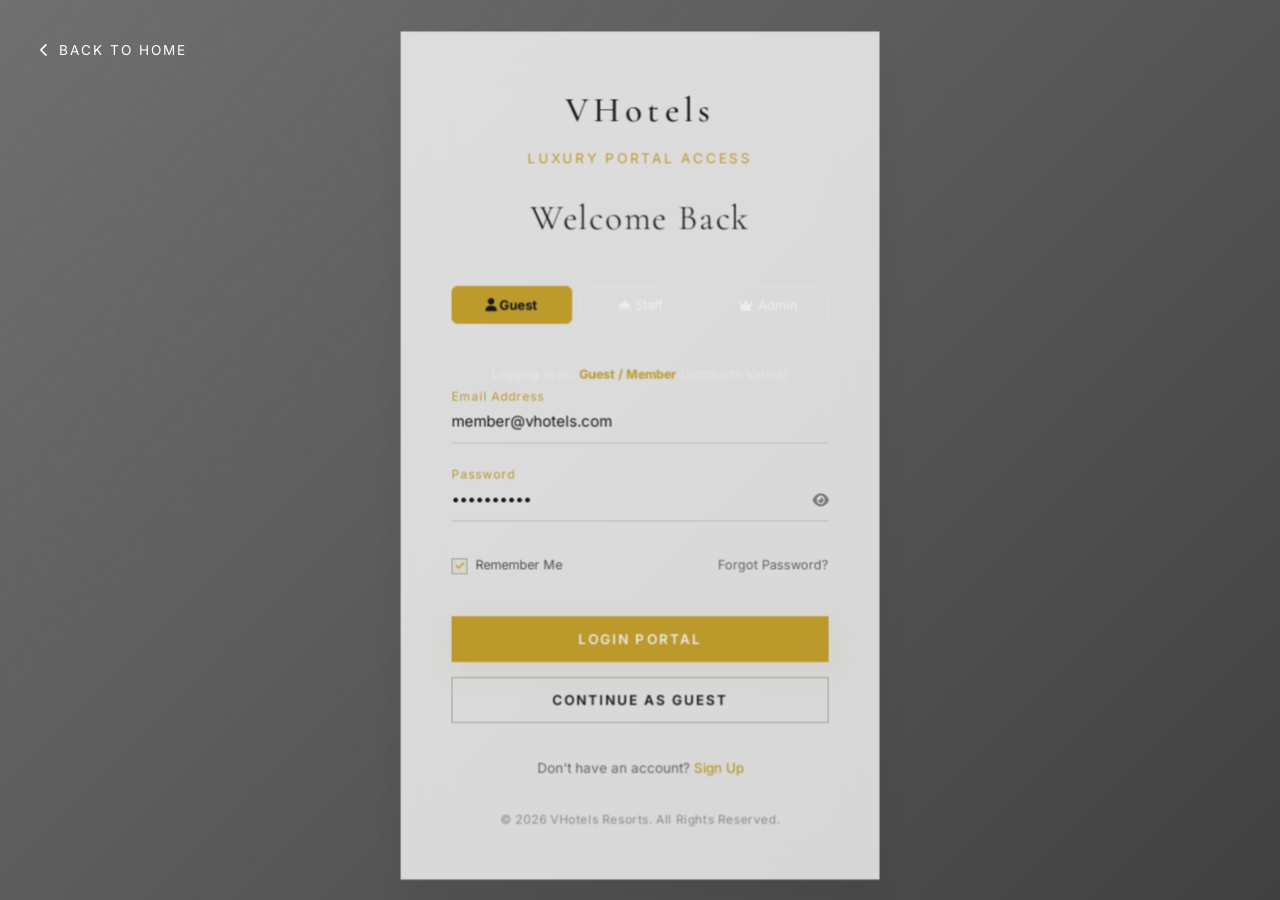
==== commit d4cc001c: "Add full Admin CRUD capabilities: Suite creation/editing/deletion, Staff provisioning, and Master re" ====
--- a/admin_dashboard.html
+++ b/admin_dashboard.html
@@ -87,12 +87,15 @@
     </div>
 
     <!-- Navigation Tabs for Admin Sections -->
-    <div style="display: flex; gap: 15px; margin-bottom: 25px; border-bottom: 2px solid #eee; padding-bottom: 12px;">
+    <div style="display: flex; gap: 15px; margin-bottom: 25px; border-bottom: 2px solid #eee; padding-bottom: 12px; flex-wrap: wrap;">
       <button id="tab-btn-users" onclick="switchAdminTab('users')" style="background: none; border: none; font-size: 1rem; font-weight: 600; color: var(--color-gold); cursor: pointer; padding: 5px 10px; border-bottom: 3px solid var(--color-gold); margin-bottom: -15px;">
-        <i class="fas fa-user-shield"></i> User & Security Management
+        <i class="fas fa-user-shield"></i> User & Staff Management
       </button>
       <button id="tab-btn-suites" onclick="switchAdminTab('suites')" style="background: none; border: none; font-size: 1rem; font-weight: 600; color: #777; cursor: pointer; padding: 5px 10px;">
-        <i class="fas fa-hotel"></i> Suite Inventory & Status
+        <i class="fas fa-hotel"></i> Suite Catalog & Pricing
+      </button>
+      <button id="tab-btn-bookings" onclick="switchAdminTab('bookings')" style="background: none; border: none; font-size: 1rem; font-weight: 600; color: #777; cursor: pointer; padding: 5px 10px;">
+        <i class="fas fa-calendar-alt"></i> Master Reservations & Override
       </button>
     </div>
 
@@ -103,14 +106,17 @@
           <h2 style="font-family: var(--font-serif); font-size: 1.6rem; margin: 0 0 5px;">Registered Accounts & Roles</h2>
           <span id="user-counter" style="color: #777; font-size: 0.9rem;">Loading accounts...</span>
         </div>
-        <div style="display: flex; gap: 10px;">
-          <input type="text" id="admin-user-search" placeholder="Search name, email, or role..." style="padding: 10px 14px; border: 1px solid #ddd; border-radius: 6px; font-size: 0.9rem; outline: none; width: 260px;">
+        <div style="display: flex; gap: 10px; flex-wrap: wrap;">
+          <input type="text" id="admin-user-search" placeholder="Search name, email, or role..." style="padding: 10px 14px; border: 1px solid #ddd; border-radius: 6px; font-size: 0.9rem; outline: none; width: 240px;">
           <select id="admin-user-filter-role" style="padding: 10px; border: 1px solid #ddd; border-radius: 6px; font-size: 0.9rem; outline: none; background: #fff;">
             <option value="all">All Roles</option>
             <option value="guest">Guests</option>
             <option value="staff">Staff</option>
             <option value="admin">Administrators</option>
           </select>
+          <button onclick="document.getElementById('modal-add-staff').classList.add('active')" class="btn-gold" style="padding: 10px 16px; font-size: 0.85rem; cursor: pointer;">
+            <i class="fas fa-user-plus"></i> Add Staff Member
+          </button>
         </div>
       </div>
 
@@ -136,9 +142,14 @@
 
     <!-- Tab 2: Suite Inventory Status -->
     <div id="tab-suites-content" style="display: none; background: #ffffff; border-radius: 16px; padding: 35px; box-shadow: var(--shadow-glass); border: 1px solid var(--color-light-gray);">
-      <div style="margin-bottom: 25px;">
-        <h2 style="font-family: var(--font-serif); font-size: 1.6rem; margin: 0 0 5px;">Estate Inventory Overview</h2>
-        <span style="color: #777; font-size: 0.9rem;">Real-time inventory levels, pricing, and room allocations.</span>
+      <div style="display: flex; justify-content: space-between; align-items: center; margin-bottom: 25px; flex-wrap: wrap; gap: 15px;">
+        <div>
+          <h2 style="font-family: var(--font-serif); font-size: 1.6rem; margin: 0 0 5px;">Estate Inventory Overview</h2>
+          <span style="color: #777; font-size: 0.9rem;">Add, edit pricing, change room stock, or decommission suites.</span>
+        </div>
+        <button onclick="document.getElementById('modal-add-suite').classList.add('active')" class="btn-gold" style="padding: 10px 18px; font-size: 0.85rem; cursor: pointer;">
+          <i class="fas fa-plus-circle"></i> Add New Suite / Estate
+        </button>
       </div>
 
       <div style="overflow-x: auto;">
@@ -151,7 +162,9 @@
               <th style="padding: 14px 16px;">Type</th>
               <th style="padding: 14px 16px;">Rate / Night</th>
               <th style="padding: 14px 16px;">Max Guests</th>
-              <th style="padding: 14px 16px;">Inventory Status</th>
+              <th style="padding: 14px 16px;">Rooms Available</th>
+              <th style="padding: 14px 16px;">Status</th>
+              <th style="padding: 14px 16px; text-align: right;">Actions</th>
             </tr>
           </thead>
           <tbody id="inventory-tbody">
@@ -161,12 +174,205 @@
       </div>
     </div>
 
+    <!-- Tab 3: Master Bookings & Cancel Override -->
+    <div id="tab-bookings-content" style="display: none; background: #ffffff; border-radius: 16px; padding: 35px; box-shadow: var(--shadow-glass); border: 1px solid var(--color-light-gray);">
+      <div style="display: flex; justify-content: space-between; align-items: center; margin-bottom: 25px;">
+        <div>
+          <h2 style="font-family: var(--font-serif); font-size: 1.6rem; margin: 0 0 5px;">All System Reservations</h2>
+          <span id="admin-bookings-counter" style="color: #777; font-size: 0.9rem;">Master guest bookings ledger.</span>
+        </div>
+        <button onclick="loadAdminBookings()" class="btn-outline" style="padding: 8px 16px; font-size: 0.85rem; color: #333; border-color: #ddd;">
+          <i class="fas fa-sync-alt"></i> Refresh Ledger
+        </button>
+      </div>
+
+      <div style="overflow-x: auto;">
+        <table style="width: 100%; border-collapse: collapse; text-align: left; font-size: 0.9rem;">
+          <thead>
+            <tr style="background: #fafafa; border-bottom: 2px solid #eee; color: #555; text-transform: uppercase; font-size: 0.75rem; letter-spacing: 0.05em;">
+              <th style="padding: 14px 16px;">Ref No.</th>
+              <th style="padding: 14px 16px;">Guest Name</th>
+              <th style="padding: 14px 16px;">Suite & Estate</th>
+              <th style="padding: 14px 16px;">Stay Dates</th>
+              <th style="padding: 14px 16px;">Total Amount</th>
+              <th style="padding: 14px 16px;">Status</th>
+              <th style="padding: 14px 16px; text-align: right;">Admin Action</th>
+            </tr>
+          </thead>
+          <tbody id="admin-bookings-tbody">
+            <!-- Populated via JS -->
+          </tbody>
+        </table>
+      </div>
+    </div>
+
   </main>
+
+  <!-- Modal 1: Add New Staff Member -->
+  <div class="modal-overlay" id="modal-add-staff">
+    <div class="modal-card" style="background: #ffffff; color: #111; max-width: 540px; border-radius: 12px; padding: 30px;">
+      <div class="modal-header" style="border-bottom: 1px solid #eee; margin-bottom: 20px;">
+        <h2 style="font-family: var(--font-serif); font-size: 1.4rem;"><i class="fas fa-user-plus" style="color: var(--color-gold);"></i> Provision Staff Account</h2>
+        <button class="modal-close" onclick="document.getElementById('modal-add-staff').classList.remove('active')">&times;</button>
+      </div>
+      <form id="form-add-staff">
+        <div style="display: grid; grid-template-columns: 1fr 1fr; gap: 12px; margin-bottom: 12px;">
+          <div>
+            <label style="display: block; font-size: 0.75rem; font-weight: 600; text-transform: uppercase; color: #555; margin-bottom: 4px;">First Name</label>
+            <input type="text" id="staff-fn" required style="width: 100%; padding: 8px 12px; border: 1px solid #ddd; border-radius: 6px;">
+          </div>
+          <div>
+            <label style="display: block; font-size: 0.75rem; font-weight: 600; text-transform: uppercase; color: #555; margin-bottom: 4px;">Last Name</label>
+            <input type="text" id="staff-ln" required style="width: 100%; padding: 8px 12px; border: 1px solid #ddd; border-radius: 6px;">
+          </div>
+        </div>
+        <div style="margin-bottom: 12px;">
+          <label style="display: block; font-size: 0.75rem; font-weight: 600; text-transform: uppercase; color: #555; margin-bottom: 4px;">Official Email</label>
+          <input type="email" id="staff-em" required style="width: 100%; padding: 8px 12px; border: 1px solid #ddd; border-radius: 6px;">
+        </div>
+        <div style="display: grid; grid-template-columns: 1fr 1fr; gap: 12px; margin-bottom: 12px;">
+          <div>
+            <label style="display: block; font-size: 0.75rem; font-weight: 600; text-transform: uppercase; color: #555; margin-bottom: 4px;">Temporary Password</label>
+            <input type="password" id="staff-pw" value="Staff@123" required style="width: 100%; padding: 8px 12px; border: 1px solid #ddd; border-radius: 6px;">
+          </div>
+          <div>
+            <label style="display: block; font-size: 0.75rem; font-weight: 600; text-transform: uppercase; color: #555; margin-bottom: 4px;">Mobile (10 Digits)</label>
+            <input type="tel" id="staff-mo" maxlength="10" required style="width: 100%; padding: 8px 12px; border: 1px solid #ddd; border-radius: 6px;">
+          </div>
+        </div>
+        <div style="display: grid; grid-template-columns: 1fr 1fr; gap: 12px; margin-bottom: 15px;">
+          <div>
+            <label style="display: block; font-size: 0.75rem; font-weight: 600; text-transform: uppercase; color: #555; margin-bottom: 4px;">Account Role</label>
+            <select id="staff-ro" style="width: 100%; padding: 8px; border: 1px solid #ddd; border-radius: 6px; background: #fff;">
+              <option value="staff" selected>Concierge Staff</option>
+              <option value="admin">Administrator</option>
+            </select>
+          </div>
+          <div>
+            <label style="display: block; font-size: 0.75rem; font-weight: 600; text-transform: uppercase; color: #555; margin-bottom: 4px;">Assigned Property</label>
+            <input type="text" id="staff-re" value="VHotels Coastal (Goa)" style="width: 100%; padding: 8px 12px; border: 1px solid #ddd; border-radius: 6px;">
+          </div>
+        </div>
+        <div style="display: flex; justify-content: flex-end; gap: 10px;">
+          <button type="button" onclick="document.getElementById('modal-add-staff').classList.remove('active')" class="btn-outline" style="color: #444; border-color: #ccc; padding: 8px 16px;">Cancel</button>
+          <button type="submit" class="btn-gold" style="padding: 8px 18px;">Create Staff</button>
+        </div>
+      </form>
+    </div>
+  </div>
+
+  <!-- Modal 2: Add New Suite / Estate -->
+  <div class="modal-overlay" id="modal-add-suite">
+    <div class="modal-card" style="background: #ffffff; color: #111; max-width: 620px; border-radius: 12px; padding: 30px;">
+      <div class="modal-header" style="border-bottom: 1px solid #eee; margin-bottom: 20px;">
+        <h2 style="font-family: var(--font-serif); font-size: 1.4rem;"><i class="fas fa-plus-circle" style="color: var(--color-gold);"></i> Add New Suite / Estate Property</h2>
+        <button class="modal-close" onclick="document.getElementById('modal-add-suite').classList.remove('active')">&times;</button>
+      </div>
+      <form id="form-add-suite">
+        <div style="display: grid; grid-template-columns: 1fr 2fr; gap: 12px; margin-bottom: 12px;">
+          <div>
+            <label style="display: block; font-size: 0.75rem; font-weight: 600; text-transform: uppercase; color: #555; margin-bottom: 4px;">Suite Code</label>
+            <input type="text" id="ns-code" placeholder="e.g. JAIPUR-01" required style="width: 100%; padding: 8px; border: 1px solid #ddd; border-radius: 6px;">
+          </div>
+          <div>
+            <label style="display: block; font-size: 0.75rem; font-weight: 600; text-transform: uppercase; color: #555; margin-bottom: 4px;">Suite Title</label>
+            <input type="text" id="ns-name" placeholder="e.g. VHotels Amber Fort Suite" required style="width: 100%; padding: 8px; border: 1px solid #ddd; border-radius: 6px;">
+          </div>
+        </div>
+        <div style="display: grid; grid-template-columns: 1fr 1fr; gap: 12px; margin-bottom: 12px;">
+          <div>
+            <label style="display: block; font-size: 0.75rem; font-weight: 600; text-transform: uppercase; color: #555; margin-bottom: 4px;">Resort Location</label>
+            <input type="text" id="ns-loc" placeholder="e.g. Jaipur, Rajasthan" required style="width: 100%; padding: 8px; border: 1px solid #ddd; border-radius: 6px;">
+          </div>
+          <div>
+            <label style="display: block; font-size: 0.75rem; font-weight: 600; text-transform: uppercase; color: #555; margin-bottom: 4px;">Suite Category</label>
+            <select id="ns-type" style="width: 100%; padding: 8px; border: 1px solid #ddd; border-radius: 6px; background: #fff;">
+              <option value="Heritage">Heritage</option>
+              <option value="Exclusive" selected>Exclusive</option>
+              <option value="Presidential">Presidential</option>
+              <option value="Chalet">Chalet</option>
+            </select>
+          </div>
+        </div>
+        <div style="display: grid; grid-template-columns: 1fr 1fr 1fr; gap: 12px; margin-bottom: 12px;">
+          <div>
+            <label style="display: block; font-size: 0.75rem; font-weight: 600; text-transform: uppercase; color: #555; margin-bottom: 4px;">Price (₹ / night)</label>
+            <input type="number" id="ns-price" value="50000" required style="width: 100%; padding: 8px; border: 1px solid #ddd; border-radius: 6px;">
+          </div>
+          <div>
+            <label style="display: block; font-size: 0.75rem; font-weight: 600; text-transform: uppercase; color: #555; margin-bottom: 4px;">Max Guests</label>
+            <input type="number" id="ns-cap" value="2" required style="width: 100%; padding: 8px; border: 1px solid #ddd; border-radius: 6px;">
+          </div>
+          <div>
+            <label style="display: block; font-size: 0.75rem; font-weight: 600; text-transform: uppercase; color: #555; margin-bottom: 4px;">Total Rooms</label>
+            <input type="number" id="ns-rooms" value="4" required style="width: 100%; padding: 8px; border: 1px solid #ddd; border-radius: 6px;">
+          </div>
+        </div>
+        <div style="margin-bottom: 12px;">
+          <label style="display: block; font-size: 0.75rem; font-weight: 600; text-transform: uppercase; color: #555; margin-bottom: 4px;">Image URL</label>
+          <input type="url" id="ns-img" value="https://images.unsplash.com/photo-1566073771259-6a8506099945?q=80&w=800" style="width: 100%; padding: 8px; border: 1px solid #ddd; border-radius: 6px;">
+        </div>
+        <div style="margin-bottom: 15px;">
+          <label style="display: block; font-size: 0.75rem; font-weight: 600; text-transform: uppercase; color: #555; margin-bottom: 4px;">Description</label>
+          <textarea id="ns-desc" rows="2" style="width: 100%; padding: 8px; border: 1px solid #ddd; border-radius: 6px; font-family: inherit;"></textarea>
+        </div>
+        <div style="display: flex; justify-content: flex-end; gap: 10px;">
+          <button type="button" onclick="document.getElementById('modal-add-suite').classList.remove('active')" class="btn-outline" style="color: #444; border-color: #ccc; padding: 8px 16px;">Cancel</button>
+          <button type="submit" class="btn-gold" style="padding: 8px 18px;">Save Suite</button>
+        </div>
+      </form>
+    </div>
+  </div>
+
+  <!-- Modal 3: Edit Suite Pricing & Stock -->
+  <div class="modal-overlay" id="modal-edit-suite">
+    <div class="modal-card" style="background: #ffffff; color: #111; max-width: 520px; border-radius: 12px; padding: 30px;">
+      <div class="modal-header" style="border-bottom: 1px solid #eee; margin-bottom: 20px;">
+        <h2 style="font-family: var(--font-serif); font-size: 1.4rem;"><i class="fas fa-edit" style="color: var(--color-gold);"></i> Edit Suite Pricing & Stock</h2>
+        <button class="modal-close" onclick="document.getElementById('modal-edit-suite').classList.remove('active')">&times;</button>
+      </div>
+      <form id="form-edit-suite">
+        <input type="hidden" id="es-id">
+        <div style="margin-bottom: 12px;">
+          <label style="display: block; font-size: 0.75rem; font-weight: 600; text-transform: uppercase; color: #555; margin-bottom: 4px;">Suite Name</label>
+          <input type="text" id="es-name" required style="width: 100%; padding: 8px; border: 1px solid #ddd; border-radius: 6px;">
+        </div>
+        <div style="display: grid; grid-template-columns: 1fr 1fr; gap: 12px; margin-bottom: 12px;">
+          <div>
+            <label style="display: block; font-size: 0.75rem; font-weight: 600; text-transform: uppercase; color: #555; margin-bottom: 4px;">Price (₹ / Night)</label>
+            <input type="number" id="es-price" required style="width: 100%; padding: 8px; border: 1px solid #ddd; border-radius: 6px;">
+          </div>
+          <div>
+            <label style="display: block; font-size: 0.75rem; font-weight: 600; text-transform: uppercase; color: #555; margin-bottom: 4px;">Operational Status</label>
+            <select id="es-status" style="width: 100%; padding: 8px; border: 1px solid #ddd; border-radius: 6px; background: #fff;">
+              <option value="available">Available for Booking</option>
+              <option value="maintenance">Maintenance / Closed</option>
+            </select>
+          </div>
+        </div>
+        <div style="display: grid; grid-template-columns: 1fr 1fr; gap: 12px; margin-bottom: 15px;">
+          <div>
+            <label style="display: block; font-size: 0.75rem; font-weight: 600; text-transform: uppercase; color: #555; margin-bottom: 4px;">Total Rooms</label>
+            <input type="number" id="es-total" required style="width: 100%; padding: 8px; border: 1px solid #ddd; border-radius: 6px;">
+          </div>
+          <div>
+            <label style="display: block; font-size: 0.75rem; font-weight: 600; text-transform: uppercase; color: #555; margin-bottom: 4px;">Available Rooms</label>
+            <input type="number" id="es-avail" required style="width: 100%; padding: 8px; border: 1px solid #ddd; border-radius: 6px;">
+          </div>
+        </div>
+        <div style="display: flex; justify-content: flex-end; gap: 10px;">
+          <button type="button" onclick="document.getElementById('modal-edit-suite').classList.remove('active')" class="btn-outline" style="color: #444; border-color: #ccc; padding: 8px 16px;">Cancel</button>
+          <button type="submit" class="btn-gold" style="padding: 8px 18px;">Update Suite</button>
+        </div>
+      </form>
+    </div>
+  </div>
 
   <!-- Scripts -->
   <script src="vhotels.js"></script>
   <script>
     let adminUsersList = [];
+    let adminSuitesList = [];
     let currentAdminUser = null;
 
     async function checkAdminAuth() {
@@ -182,6 +388,7 @@
         loadAdminStats();
         loadAdminUsers();
         loadInventory();
+        loadAdminBookings();
       } catch (e) {
         window.location.href = 'login.html';
       }
@@ -283,11 +490,45 @@
       }
     }
 
+    // Modal Add Staff Handler
+    document.getElementById('form-add-staff').addEventListener('submit', async (e) => {
+      e.preventDefault();
+      const fn = document.getElementById('staff-fn').value.trim();
+      const ln = document.getElementById('staff-ln').value.trim();
+      const em = document.getElementById('staff-em').value.trim();
+      const pw = document.getElementById('staff-pw').value;
+      const mo = document.getElementById('staff-mo').value.trim();
+      const ro = document.getElementById('staff-ro').value;
+      const re = document.getElementById('staff-re').value.trim();
+
+      try {
+        const res = await fetch('/api/admin/users/create', {
+          method: 'POST',
+          headers: { 'Content-Type': 'application/json' },
+          body: JSON.stringify({
+            first_name: fn, last_name: ln, email: em, password: pw, mobile: mo, role: ro, preferred_resort: re, address: 'Hotel Operations'
+          })
+        });
+        const data = await res.json();
+        if (data.success) {
+          VHotels.showToast(data.message, 'success');
+          document.getElementById('modal-add-staff').classList.remove('active');
+          document.getElementById('form-add-staff').reset();
+          loadAdminUsers();
+        } else {
+          alert(data.message || 'Error creating account.');
+        }
+      } catch (err) {
+        alert('Network error.');
+      }
+    });
+
     async function loadInventory() {
       try {
         const res = await fetch('/api/suites');
         const data = await res.json();
         if (data.success) {
+          adminSuitesList = data.suites;
           const tbody = document.getElementById('inventory-tbody');
           tbody.innerHTML = data.suites.map(s => `
             <tr style="border-bottom: 1px solid #eee;">
@@ -302,38 +543,224 @@
                   ${s.available_rooms} of ${s.total_rooms} available
                 </span>
               </td>
+              <td style="padding: 14px 16px;">
+                <span style="font-size: 0.75rem; text-transform: uppercase; font-weight: 700; color: ${s.status === 'available' ? '#27ae60' : '#e67e22'};">
+                  ${s.status}
+                </span>
+              </td>
+              <td style="padding: 14px 16px; text-align: right; white-space: nowrap;">
+                <button onclick="openEditSuite(${s.id})" class="btn-outline" style="padding: 5px 10px; font-size: 0.75rem; color: #333; border-color: #ccc; margin-right: 5px; cursor: pointer;">
+                  <i class="fas fa-edit"></i> Edit
+                </button>
+                <button onclick="deleteSuite(${s.id})" class="btn-outline" style="padding: 5px 10px; font-size: 0.75rem; color: #c0392b; border-color: #f5c6cb; cursor: pointer;">
+                  <i class="fas fa-trash-alt"></i>
+                </button>
+              </td>
             </tr>
           `).join('');
         }
       } catch (err) {
         console.error(err);
+      }
+    }
+
+    // Modal Add Suite Handler
+    document.getElementById('form-add-suite').addEventListener('submit', async (e) => {
+      e.preventDefault();
+      const code = document.getElementById('ns-code').value.trim();
+      const name = document.getElementById('ns-name').value.trim();
+      const loc = document.getElementById('ns-loc').value.trim();
+      const type = document.getElementById('ns-type').value;
+      const price = document.getElementById('ns-price').value;
+      const cap = document.getElementById('ns-cap').value;
+      const rooms = document.getElementById('ns-rooms').value;
+      const img = document.getElementById('ns-img').value.trim();
+      const desc = document.getElementById('ns-desc').value.trim();
+
+      try {
+        const res = await fetch('/api/admin/suites', {
+          method: 'POST',
+          headers: { 'Content-Type': 'application/json' },
+          body: JSON.stringify({
+            code, name, resort_location: loc, suite_type: type, price_per_night: price, capacity_guests: cap, total_rooms: rooms, image_url: img, description: desc
+          })
+        });
+        const data = await res.json();
+        if (data.success) {
+          VHotels.showToast(data.message, 'success');
+          document.getElementById('modal-add-suite').classList.remove('active');
+          document.getElementById('form-add-suite').reset();
+          loadInventory();
+          loadAdminStats();
+        } else {
+          alert(data.message || 'Error adding suite.');
+        }
+      } catch (err) {
+        alert('Network error.');
+      }
+    });
+
+    function openEditSuite(suiteId) {
+      const s = adminSuitesList.find(item => item.id === suiteId);
+      if (!s) return;
+      document.getElementById('es-id').value = s.id;
+      document.getElementById('es-name').value = s.name;
+      document.getElementById('es-price').value = s.price_per_night;
+      document.getElementById('es-total').value = s.total_rooms;
+      document.getElementById('es-avail').value = s.available_rooms;
+      document.getElementById('es-status').value = s.status || 'available';
+      document.getElementById('modal-edit-suite').classList.add('active');
+    }
+
+    document.getElementById('form-edit-suite').addEventListener('submit', async (e) => {
+      e.preventDefault();
+      const id = document.getElementById('es-id').value;
+      const s = adminSuitesList.find(item => item.id == id);
+      if (!s) return;
+
+      const name = document.getElementById('es-name').value.trim();
+      const price = document.getElementById('es-price').value;
+      const total = document.getElementById('es-total').value;
+      const avail = document.getElementById('es-avail').value;
+      const status = document.getElementById('es-status').value;
+
+      try {
+        const res = await fetch(`/api/admin/suites/${id}`, {
+          method: 'PUT',
+          headers: { 'Content-Type': 'application/json' },
+          body: JSON.stringify({
+            name, resort_location: s.resort_location, suite_type: s.suite_type,
+            price_per_night: price, capacity_guests: s.capacity_guests,
+            total_rooms: total, available_rooms: avail, status
+          })
+        });
+        const data = await res.json();
+        if (data.success) {
+          VHotels.showToast(data.message, 'success');
+          document.getElementById('modal-edit-suite').classList.remove('active');
+          loadInventory();
+          loadAdminStats();
+        } else {
+          alert(data.message || 'Update failed.');
+        }
+      } catch (err) {
+        alert('Network error.');
+      }
+    });
+
+    async function deleteSuite(suiteId) {
+      if (!confirm('Are you sure you want to delete/decommission this suite property?')) return;
+      try {
+        const res = await fetch(`/api/admin/suites/${suiteId}`, { method: 'DELETE' });
+        const data = await res.json();
+        if (data.success) {
+          VHotels.showToast(data.message, 'info');
+          loadInventory();
+          loadAdminStats();
+        } else {
+          alert(data.message);
+        }
+      } catch (err) {
+        alert('Network error.');
+      }
+    }
+
+    // Tab 3: Load All System Reservations
+    async function loadAdminBookings() {
+      try {
+        const res = await fetch('/api/staff/reservations');
+        const data = await res.json();
+        if (data.success) {
+          const tbody = document.getElementById('admin-bookings-tbody');
+          document.getElementById('admin-bookings-counter').textContent = `Tracking ${data.reservations.length} total bookings across properties`;
+          tbody.innerHTML = data.reservations.map(b => {
+            const isCancelled = b.status === 'cancelled';
+            return `
+              <tr style="border-bottom: 1px solid #eee;">
+                <td style="padding: 14px 16px; font-weight: 700; color: var(--color-gold);">${b.booking_reference}</td>
+                <td style="padding: 14px 16px;">
+                  <div style="font-weight: 600;">${b.title || ''} ${b.first_name} ${b.last_name}</div>
+                  <div style="font-size: 0.8rem; color: #777;">${b.email}</div>
+                </td>
+                <td style="padding: 14px 16px;">
+                  <div style="font-weight: 500;">${b.suite_name}</div>
+                  <div style="font-size: 0.8rem; color: #888;">${b.resort_location}</div>
+                </td>
+                <td style="padding: 14px 16px;">
+                  <div>${b.check_in_date} &rarr; ${b.check_out_date}</div>
+                  <div style="font-size: 0.8rem; color: #777;">${b.num_nights} Night(s)</div>
+                </td>
+                <td style="padding: 14px 16px; font-weight: 700;">₹${Number(b.total_amount).toLocaleString('en-IN')}</td>
+                <td style="padding: 14px 16px;">
+                  <span style="padding: 3px 8px; border-radius: 12px; font-size: 0.75rem; font-weight: 700; text-transform: uppercase; ${isCancelled ? 'background: #f8d7da; color: #721c24;' : 'background: #d4edda; color: #155724;'}">
+                    ${b.status}
+                  </span>
+                </td>
+                <td style="padding: 14px 16px; text-align: right;">
+                  ${!isCancelled ? `
+                    <button onclick="adminCancelBooking(${b.id})" class="btn-outline" style="padding: 5px 12px; font-size: 0.75rem; color: #c0392b; border-color: #f5c6cb; cursor: pointer;">
+                      <i class="fas fa-ban"></i> Cancel Override
+                    </button>
+                  ` : '<span style="color: #999; font-size: 0.8rem;">Cancelled</span>'}
+                </td>
+              </tr>
+            `;
+          }).join('');
+        }
+      } catch (err) {
+        console.error(err);
+      }
+    }
+
+    async function adminCancelBooking(bookingId) {
+      if (!confirm('Are you sure you want to cancel this booking via Admin Override? The room will be returned to inventory immediately.')) return;
+      try {
+        const res = await fetch(`/api/admin/bookings/${bookingId}/cancel`, { method: 'POST' });
+        const data = await res.json();
+        if (data.success) {
+          VHotels.showToast('Reservation cancelled and inventory restored.', 'info');
+          loadAdminBookings();
+          loadAdminStats();
+          loadInventory();
+        } else {
+          alert(data.message || 'Error cancelling reservation.');
+        }
+      } catch (err) {
+        alert('Network error.');
       }
     }
 
     function switchAdminTab(tab) {
       const usersContent = document.getElementById('tab-users-content');
       const suitesContent = document.getElementById('tab-suites-content');
+      const bookingsContent = document.getElementById('tab-bookings-content');
       const usersBtn = document.getElementById('tab-btn-users');
       const suitesBtn = document.getElementById('tab-btn-suites');
+      const bookingsBtn = document.getElementById('tab-btn-bookings');
+
+      [usersContent, suitesContent, bookingsContent].forEach(el => el.style.display = 'none');
+      [usersBtn, suitesBtn, bookingsBtn].forEach(btn => {
+        btn.style.color = '#777';
+        btn.style.borderBottom = 'none';
+        btn.style.marginBottom = '0';
+      });
 
       if (tab === 'users') {
         usersContent.style.display = 'block';
-        suitesContent.style.display = 'none';
         usersBtn.style.color = 'var(--color-gold)';
         usersBtn.style.borderBottom = '3px solid var(--color-gold)';
         usersBtn.style.marginBottom = '-15px';
-        suitesBtn.style.color = '#777';
-        suitesBtn.style.borderBottom = 'none';
-        suitesBtn.style.marginBottom = '0';
-      } else {
-        usersContent.style.display = 'none';
+      } else if (tab === 'suites') {
         suitesContent.style.display = 'block';
         suitesBtn.style.color = 'var(--color-gold)';
         suitesBtn.style.borderBottom = '3px solid var(--color-gold)';
         suitesBtn.style.marginBottom = '-15px';
-        usersBtn.style.color = '#777';
-        usersBtn.style.borderBottom = 'none';
-        usersBtn.style.marginBottom = '0';
+      } else if (tab === 'bookings') {
+        bookingsContent.style.display = 'block';
+        bookingsBtn.style.color = 'var(--color-gold)';
+        bookingsBtn.style.borderBottom = '3px solid var(--color-gold)';
+        bookingsBtn.style.marginBottom = '-15px';
+        loadAdminBookings();
       }
     }
 
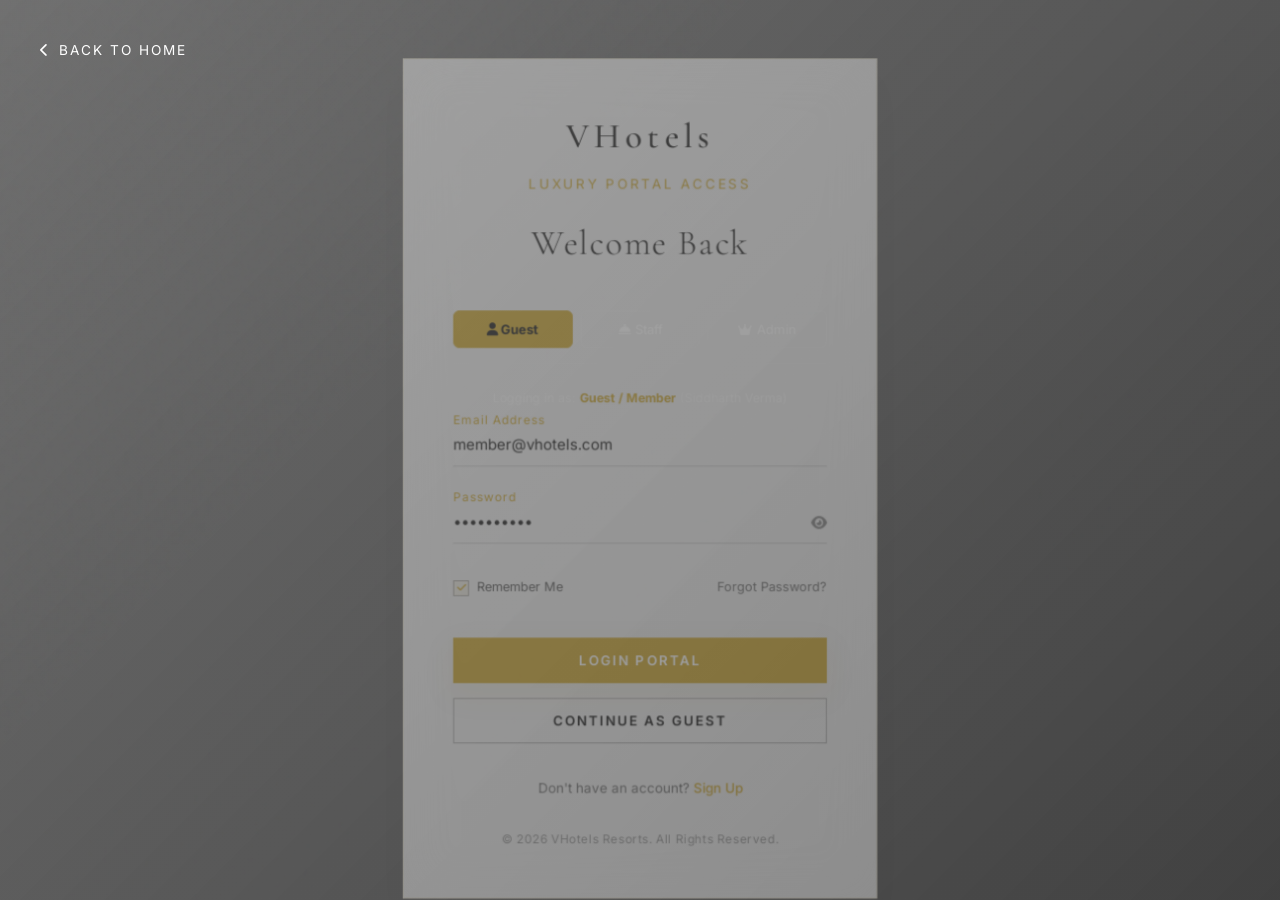
==== commit f6f88e00: "Replace assigned location text input with property dropdown in Add Staff modal" ====
--- a/admin_dashboard.html
+++ b/admin_dashboard.html
@@ -250,7 +250,18 @@
           </div>
           <div>
             <label style="display: block; font-size: 0.75rem; font-weight: 600; text-transform: uppercase; color: #555; margin-bottom: 4px;">Assigned Property</label>
-            <input type="text" id="staff-re" value="VHotels Coastal (Goa)" style="width: 100%; padding: 8px 12px; border: 1px solid #ddd; border-radius: 6px;">
+            <select id="staff-re" style="width: 100%; padding: 8px; border: 1px solid #ddd; border-radius: 6px; background: #fff;">
+              <option value="VHotels Coastal (Goa)" selected>VHotels Coastal (Goa)</option>
+              <option value="VHotels Palace (Rajasthan)">VHotels Palace (Rajasthan)</option>
+              <option value="VHotels Backwaters (Kerala)">VHotels Backwaters (Kerala)</option>
+              <option value="VHotels Bay (Mumbai)">VHotels Bay (Mumbai)</option>
+              <option value="VHotels Himalayan (Kashmir)">VHotels Himalayan (Kashmir)</option>
+              <option value="VHotels Heritage (Varanasi)">VHotels Heritage (Varanasi)</option>
+              <option value="VHotels Riviera (Maldives)">VHotels Riviera (Maldives)</option>
+              <option value="VHotels Alpine Lodge (St. Moritz)">VHotels Alpine Lodge (St. Moritz)</option>
+              <option value="VHotels Heights (New York)">VHotels Heights (New York)</option>
+              <option value="Central Executive Headquarters">Central Executive Headquarters</option>
+            </select>
           </div>
         </div>
         <div style="display: flex; justify-content: flex-end; gap: 10px;">
